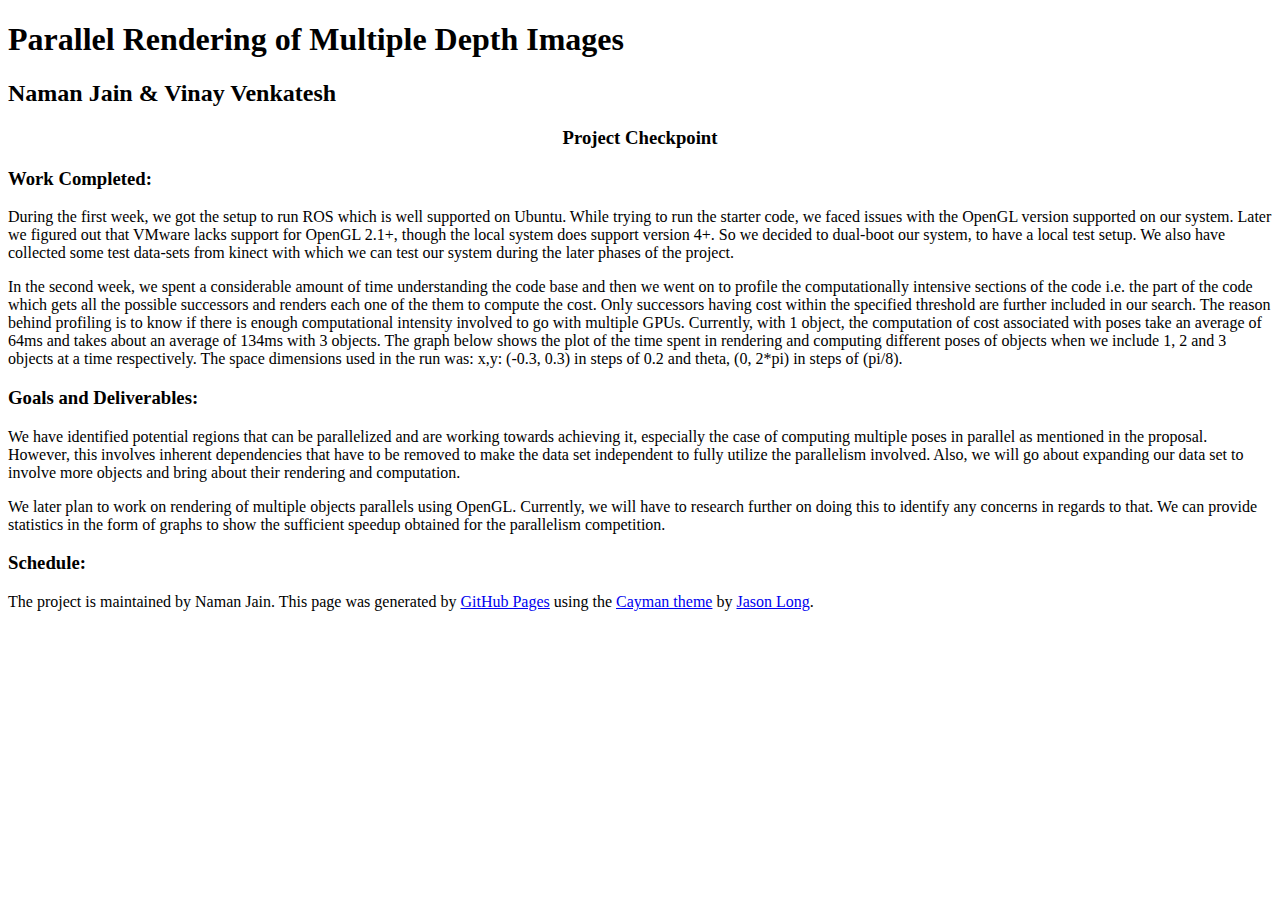
==== index.html @ ed7099d1 "added checkpoint without schedule" ====
<!DOCTYPE html>
<html lang="en-us">
  <head>
    <meta charset="UTF-8">
    <title>15-618 Project</title>
    <meta name="viewport" content="width=device-width, initial-scale=1">
    <link rel="stylesheet" type="text/css" href="stylesheets/normalize.css" media="screen">
    <link href='http://fonts.googleapis.com/css?family=Open+Sans:400,700' rel='stylesheet' type='text/css'>
    <link rel="stylesheet" type="text/css" href="stylesheets/stylesheet.css" media="screen">
    <link rel="stylesheet" type="text/css" href="stylesheets/github-light.css" media="screen">
  </head>
  <body>
    <section class="page-header">
      <h1 class="project-name">Parallel Rendering of Multiple Depth Images</h1>
      <h2 class="project-tagline">Naman Jain & Vinay Venkatesh</h2>
    </section>

    <section class="main-content">

<h3><center><a id="checkpoint" class="anchor" href="#checkpoint" aria-hidden="true"><span class="octicon octicon-link"></span></a>Project Checkpoint</center></h3>

<h3><a id="checkpoint-work" class="anchor" aria-hidden="true"><span class="octicon octicon-link"></span></a>Work Completed:</h3>

<p>During the first week, we got the setup to run ROS which is well supported on Ubuntu. While trying to run the starter code, we faced issues with the OpenGL version supported on our system. Later we figured out that VMware lacks support for OpenGL 2.1+, though the local system does support version 4+. So we decided to dual-boot our system, to have a local test setup. We also have collected some test data-sets from kinect with which we can test our system during the later phases of the project.</p>

<p>In the second week, we spent a considerable amount of time understanding the code base and then we went on to profile the computationally intensive sections of the code i.e. the part of the code which gets all the possible successors and renders each one of the them to compute the cost. Only successors having cost within the specified threshold are further included in our search. The reason behind profiling is to know if there is enough computational intensity involved to go with multiple GPUs. Currently, with 1 object, the computation of cost associated with poses take an average of 64ms and takes about an average of 134ms with 3 objects. The graph below shows the plot of the time spent in rendering and computing different poses of objects when we include 1, 2 and 3 objects at a time respectively.
The space dimensions used in the run was: x,y: (-0.3, 0.3) in steps of 0.2 and theta, (0, 2*pi) in steps of (pi/8).
 </p>

<!-- <pre><code>$ cd your_repo_root/repo_name
$ git fetch origin
$ git checkout gh-pages
</code></pre> -->

<h3><a id="checkpoint-goals" class="anchor" aria-hidden="true"><span class="octicon octicon-link"></span></a>Goals and Deliverables:</h3>

<p>We have identified potential regions that can be parallelized and are working towards achieving it, especially the case of computing multiple poses in parallel as mentioned in the proposal. However, this involves inherent dependencies that have to be removed to make the data set independent to fully utilize the parallelism involved. Also, we will go about expanding our data set to involve more objects and bring about their rendering and computation.</p>
 
<p>We later plan to work on rendering of multiple objects parallels using OpenGL. Currently, we will have to research further on doing this to identify any concerns in regards to that. We can provide statistics in the form of graphs to show the sufficient speedup obtained for the parallelism competition.
 </p>

<h3>

<h3><a id="checkpoint-sched" class="anchor" aria-hidden="true"><span class="octicon octicon-link"></span></a>Schedule:</h3>


      <footer class="site-footer">
        <span class="site-footer-owner">The project is maintained by Naman Jain.</span>

        <span class="site-footer-credits">This page was generated by <a href="https://pages.github.com">GitHub Pages</a> using the <a href="https://github.com/jasonlong/cayman-theme">Cayman theme</a> by <a href="https://twitter.com/jasonlong">Jason Long</a>.</span>
      </footer>

    </section>

  
  </body>
</html>
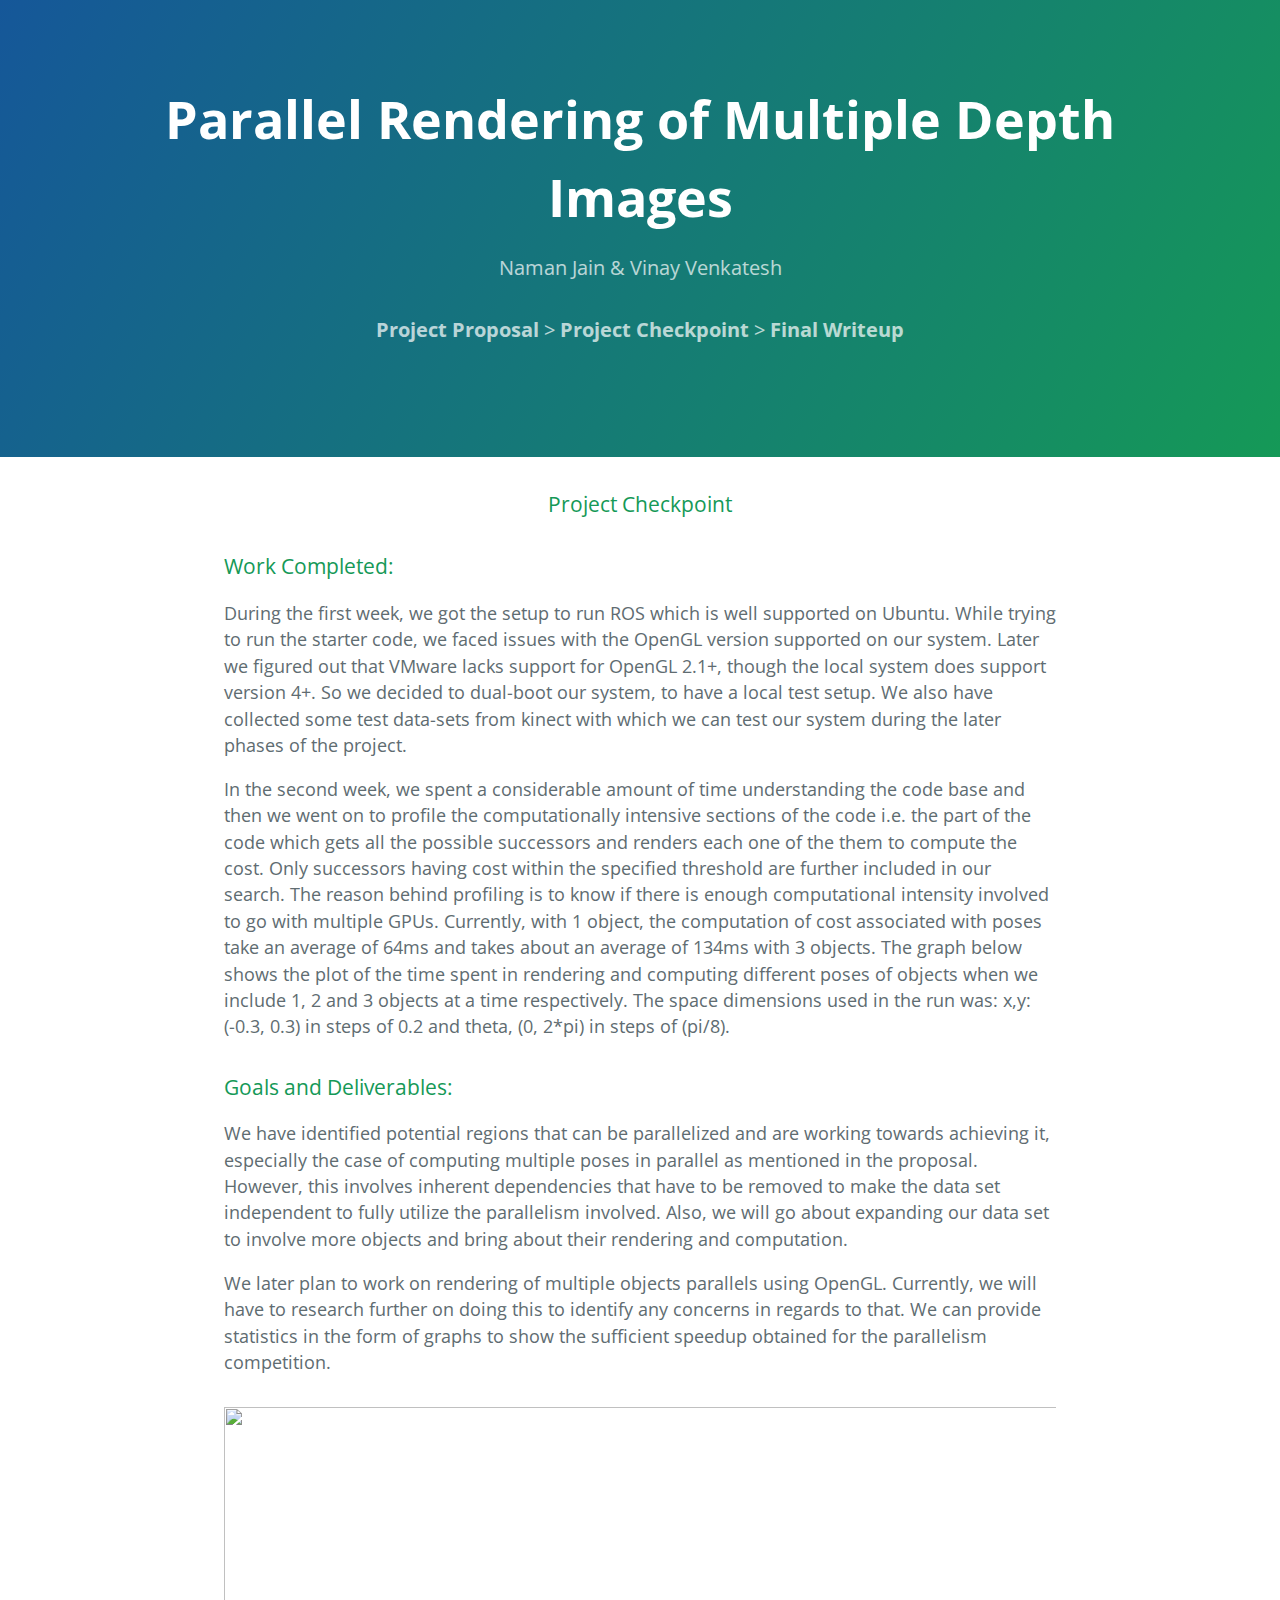
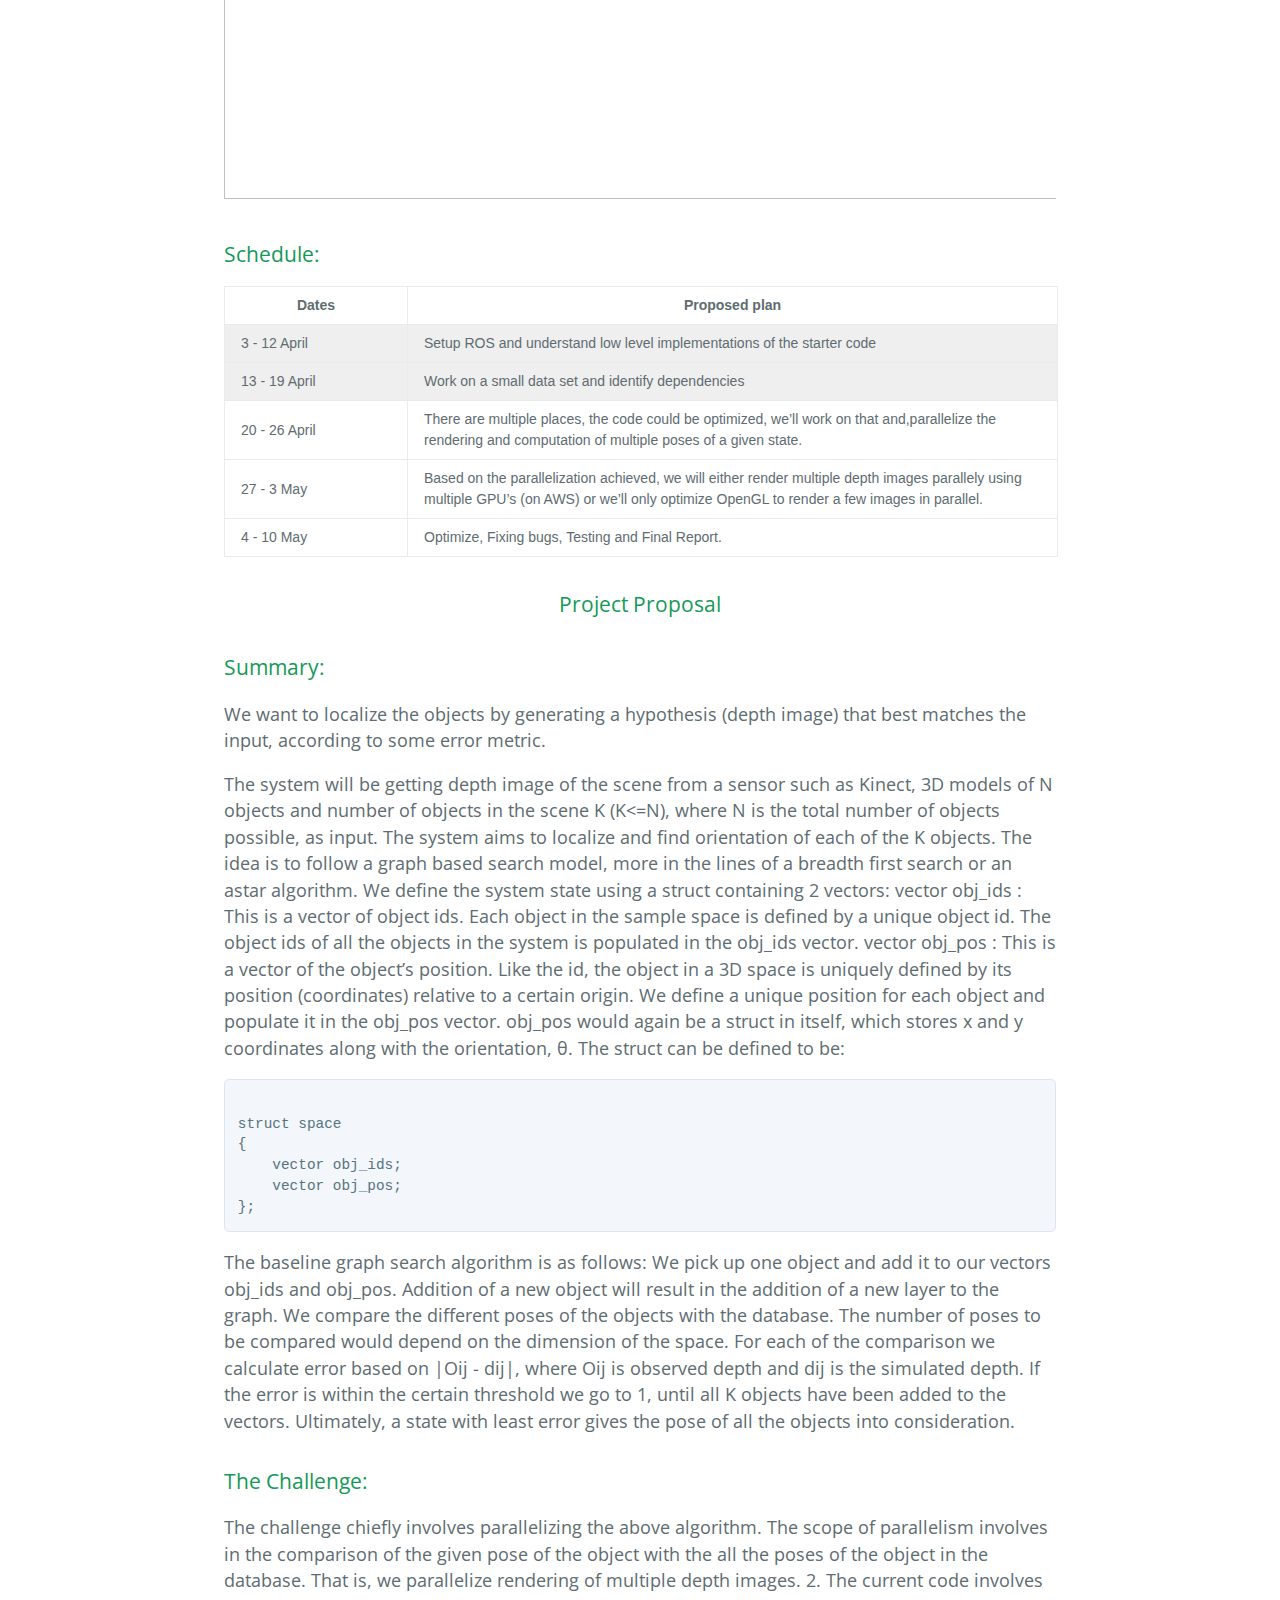
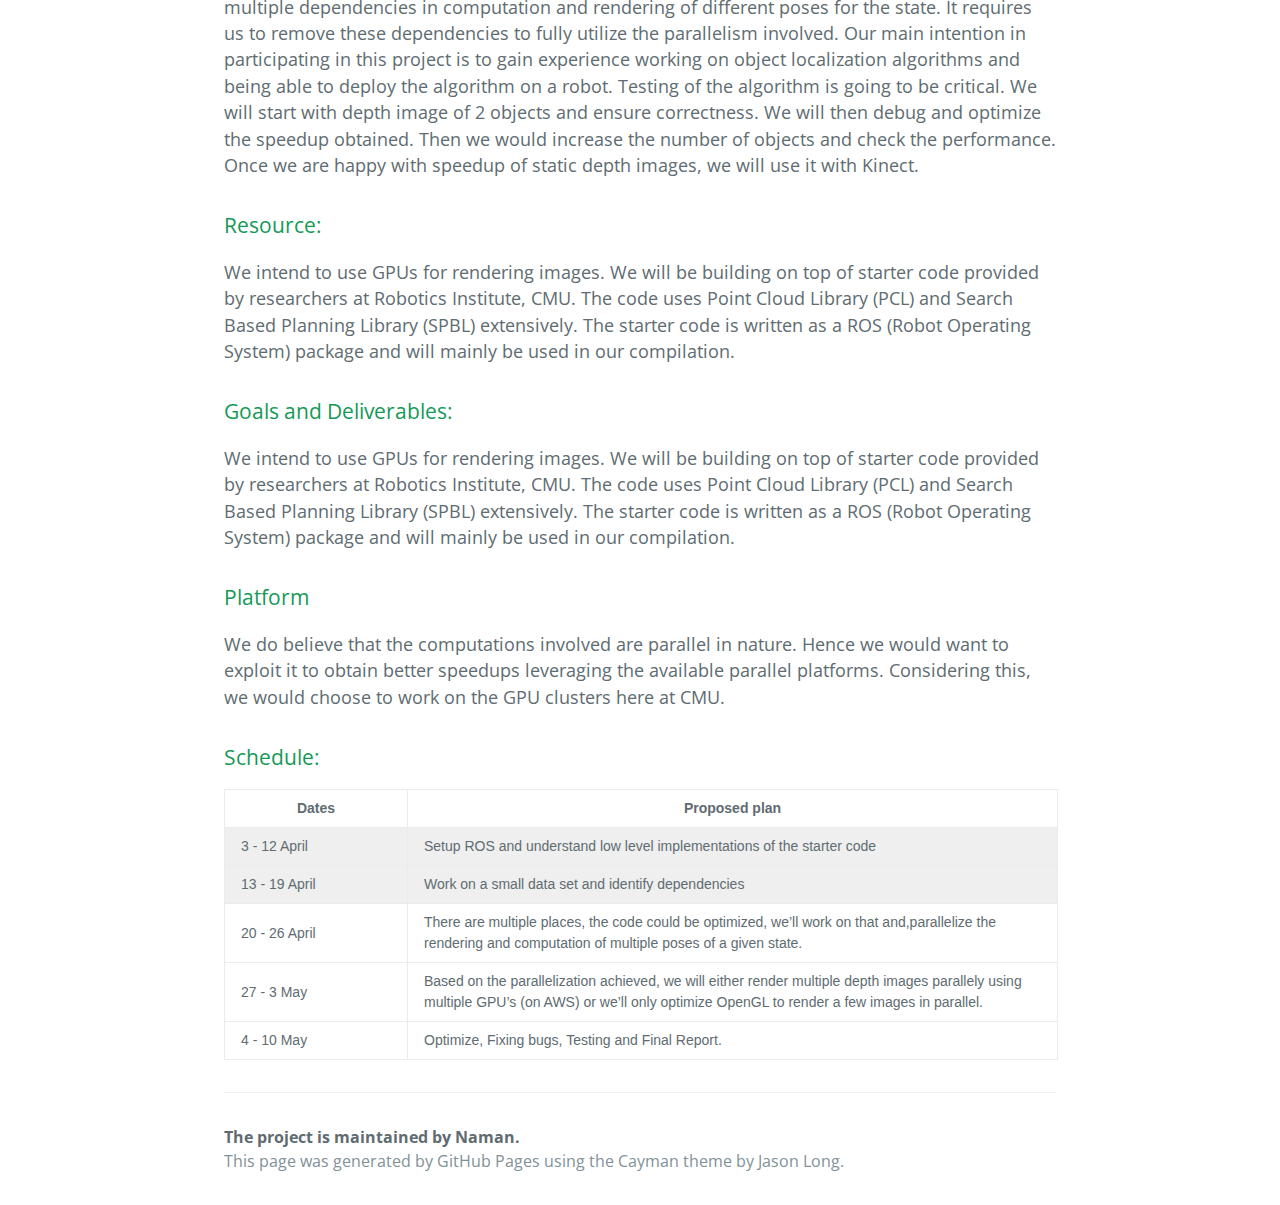
==== commit 3d541e7f: "link fixes" ====
--- a/index.html
+++ b/index.html
@@ -13,6 +13,12 @@
     <section class="page-header">
       <h1 class="project-name">Parallel Rendering of Multiple Depth Images</h1>
       <h2 class="project-tagline">Naman Jain & Vinay Venkatesh</h2>
+      <h2 class="project-tagline">
+        <b><a href="#proposal">Project Proposal</a></b>
+        <span> > </span>
+        <b><a href="#checkpoint">Project Checkpoint</a></b>
+        <span> > </span>
+        <b><a href="#checkpoint">Final Writeup</a></b></h2>
     </section>
 
     <section class="main-content">
@@ -41,13 +47,193 @@
 
 <h3>
 
+<p>
+<img border="0" src="data/checkpoint.png" width="900" height="392">
+</p>
+
 <h3><a id="checkpoint-sched" class="anchor" aria-hidden="true"><span class="octicon octicon-link"></span></a>Schedule:</h3>
 
+<style type="text/css">
+.tg  {border-collapse:collapse;border-spacing:0;}
+.tg td{font-family:Arial, sans-serif;font-size:14px;padding:10px 5px;border-style:solid;border-width:1px;overflow:hidden;word-break:normal;}
+.tg th{font-family:Arial, sans-serif;font-size:14px;font-weight:normal;padding:10px 5px;border-style:solid;border-width:1px;overflow:hidden;word-break:normal;}
+</style>
+
+<style type="text/css">
+.tg  {border-collapse:collapse;border-spacing:0;}
+.tg td{font-family:Arial, sans-serif;font-size:14px;padding:10px 5px;border-style:solid;border-width:1px;overflow:hidden;word-break:normal;}
+.tg th{font-family:Arial, sans-serif;font-size:14px;font-weight:normal;padding:10px 5px;border-style:solid;border-width:1px;overflow:hidden;word-break:normal;}
+</style>
+<style type="text/css">
+.tg  {border-collapse:collapse;border-spacing:0;}
+.tg td{font-family:Arial, sans-serif;font-size:14px;padding:10px 5px;border-style:solid;border-width:1px;overflow:hidden;word-break:normal;}
+.tg th{font-family:Arial, sans-serif;font-size:14px;font-weight:normal;padding:10px 5px;border-style:solid;border-width:1px;overflow:hidden;word-break:normal;}
+.tg .tg-e3zv{font-weight:bold}
+.tg .tg-bsv2{background-color:#efefef}
+</style>
+<style type="text/css">
+.tg  {border-collapse:collapse;border-spacing:0;}
+.tg td{font-family:Arial, sans-serif;font-size:14px;padding:10px 5px;border-style:solid;border-width:1px;overflow:hidden;word-break:normal;}
+.tg th{font-family:Arial, sans-serif;font-size:14px;font-weight:normal;padding:10px 5px;border-style:solid;border-width:1px;overflow:hidden;word-break:normal;}
+.tg .tg-e3zv{font-weight:bold}
+.tg .tg-bsv2{background-color:#efefef}
+</style>
+<table class="tg" style="undefined;table-layout: fixed; width: 1115px">
+<colgroup>
+<col style="width: 183px">
+<col style="width: 650px">
+</colgroup>
+  <tr>
+    <th class="tg-e3zv">Dates</th>
+    <th class="tg-e3zv">Proposed plan</th>
+  </tr>
+  <tr>
+    <td class="tg-bsv2">3 - 12  April</td>
+    <td class="tg-bsv2">Setup ROS and understand low level implementations of the starter code</td>
+  </tr>
+  <tr>
+    <td class="tg-bsv2">13 - 19 April</td>
+    <td class="tg-bsv2">Work on a small data set and identify dependencies</td>
+  </tr>
+  <tr>
+    <td class="tg-031e">20 - 26 April</td>
+    <td class="tg-031e">There are multiple places, the code could be optimized, we’ll work on that and,parallelize the rendering and computation of multiple poses of a given state.</td>
+  </tr>
+  <tr>
+    <td class="tg-031e">27 - 3 May</td>
+    <td class="tg-031e">Based on the parallelization achieved, we will either render multiple depth images parallely using multiple GPU’s (on AWS) or we’ll only optimize OpenGL to render a few images in parallel.</td>
+  </tr>
+  <tr>
+    <td class="tg-031e">4 - 10 May</td>
+    <td class="tg-031e">Optimize, Fixing bugs, Testing and Final Report.</td>
+  </tr>
+</table>
+
+
+<h3><center><a id="proposal" class="anchor" href="#proposal" aria-hidden="true"><span class="octicon octicon-link"></span></a>Project Proposal</center></h3>
+
+<h3><a id="background" class="anchor" aria-hidden="true"><span class="octicon octicon-link"></span></a>Summary:</h3>
+
+<p>We want to localize the objects by generating a hypothesis (depth image) that best matches the input, according to some error metric.</p>
+
+<!-- <h3><a id="summary" class="anchor" aria-hidden="true"><span class="octicon octicon-link"></span></a>Summary:</h3> -->
+
+<p>The system will be getting depth image of the scene from a sensor such as Kinect, 3D models of N objects and number of objects in the scene K (K<=N), where N is the total number of objects possible, as input. The system aims to localize and find orientation of each of the K objects.
+ 
+The idea is to follow a graph based search model, more in the lines of a breadth first search or an astar algorithm. We define the system state using a struct containing 2 vectors:
+ 
+vector obj_ids : This is a vector of object ids. Each object in the sample space is defined by a unique object id. The object ids of all the objects in the system is populated in the obj_ids vector.
+vector obj_pos : This is a vector of the object’s position. Like the id, the object in a 3D space is uniquely defined by its position (coordinates) relative to a certain origin. We define a unique position for each object and populate it in the obj_pos vector.
+obj_pos would again be a struct in itself, which stores x and y coordinates along with the orientation, θ.
+ 
+The struct can be defined to be:</p>
+<pre><code>
+struct space
+{
+    vector<int> obj_ids;
+    vector<pose> obj_pos;
+};
+</code></pre>
+ 
+<p>The baseline graph search algorithm is as follows:
+ 
+We pick up one object and add it to our vectors obj_ids and obj_pos. Addition of a new object will result in the addition of a new layer to the graph.
+We compare the different poses of the objects with the database. The number of poses to be compared would depend on the dimension of the space.
+For each of the comparison we calculate error based on |Oij - dij|, where Oij is observed depth and dij is the simulated depth.
+If the error is within the certain threshold we go to 1, until all K objects have been added to the vectors.
+Ultimately, a state with least error gives the pose of all the objects into consideration.</p>
+
+<!-- <pre><code>$ cd your_repo_root/repo_name
+$ git fetch origin
+$ git checkout gh-pages
+</code></pre> -->
+
+<h3><a id="proposal-goals" class="anchor" aria-hidden="true"><span class="octicon octicon-link"></span></a>The Challenge:</h3>
+
+<p>The challenge chiefly involves parallelizing the above algorithm.
+The scope of parallelism involves in the comparison of the given pose of the object with the all the poses of the object in the database. That is, we parallelize rendering of multiple depth images.
+2.     The current code involves multiple dependencies in computation and rendering of different poses for the state. It requires us to remove these dependencies to fully utilize the parallelism involved.
+ 
+Our main intention in participating in this project is to gain experience working on object localization algorithms and being able to deploy the algorithm on a robot.
+ 
+Testing of the algorithm is going to be critical. We will start with depth image of 2 objects and ensure correctness. We will then debug and optimize the speedup obtained. Then we would increase the number of objects and check the performance. Once we are happy with speedup of static depth images, we will use it with Kinect.
+ </p>
+
+ <h3><a id="proposal-cpu" class="anchor" aria-hidden="true"><span class="octicon octicon-link"></span></a>Resource:</h3>
+<p>We intend to use GPUs for rendering images. We will be building on top of starter code provided by researchers at Robotics Institute, CMU. The code uses Point Cloud Library (PCL) and Search Based Planning Library (SPBL) extensively. The starter code is written as a ROS (Robot Operating System) package and will mainly be used in our compilation.<h3>
+
+<h3><a id="proposal-goals" class="anchor" aria-hidden="true"><span class="octicon octicon-link"></span></a>Goals and Deliverables:</h3>
+<p>We intend to use GPUs for rendering images. We will be building on top of starter code provided by researchers at Robotics Institute, CMU. The code uses Point Cloud Library (PCL) and Search Based Planning Library (SPBL) extensively. The starter code is written as a ROS (Robot Operating System) package and will mainly be used in our compilation.<h3>
+
+<h3><a id="proposal-goals" class="anchor" aria-hidden="true"><span class="octicon octicon-link"></span></a>Platform</h3>
+<p>We do believe that the computations involved are parallel in nature. Hence we would want to exploit it to obtain better speedups leveraging the available parallel platforms. Considering this, we would choose to work on the GPU clusters here at CMU.<h3>
+
+
+<h3><a id="checkpoint-sched" class="anchor" aria-hidden="true"><span class="octicon octicon-link"></span></a>Schedule:</h3>
+
+<style type="text/css">
+.tg  {border-collapse:collapse;border-spacing:0;}
+.tg td{font-family:Arial, sans-serif;font-size:14px;padding:10px 5px;border-style:solid;border-width:1px;overflow:hidden;word-break:normal;}
+.tg th{font-family:Arial, sans-serif;font-size:14px;font-weight:normal;padding:10px 5px;border-style:solid;border-width:1px;overflow:hidden;word-break:normal;}
+</style>
+
+<style type="text/css">
+.tg  {border-collapse:collapse;border-spacing:0;}
+.tg td{font-family:Arial, sans-serif;font-size:14px;padding:10px 5px;border-style:solid;border-width:1px;overflow:hidden;word-break:normal;}
+.tg th{font-family:Arial, sans-serif;font-size:14px;font-weight:normal;padding:10px 5px;border-style:solid;border-width:1px;overflow:hidden;word-break:normal;}
+</style>
+<style type="text/css">
+.tg  {border-collapse:collapse;border-spacing:0;}
+.tg td{font-family:Arial, sans-serif;font-size:14px;padding:10px 5px;border-style:solid;border-width:1px;overflow:hidden;word-break:normal;}
+.tg th{font-family:Arial, sans-serif;font-size:14px;font-weight:normal;padding:10px 5px;border-style:solid;border-width:1px;overflow:hidden;word-break:normal;}
+.tg .tg-e3zv{font-weight:bold}
+.tg .tg-bsv2{background-color:#efefef}
+</style>
+<style type="text/css">
+.tg  {border-collapse:collapse;border-spacing:0;}
+.tg td{font-family:Arial, sans-serif;font-size:14px;padding:10px 5px;border-style:solid;border-width:1px;overflow:hidden;word-break:normal;}
+.tg th{font-family:Arial, sans-serif;font-size:14px;font-weight:normal;padding:10px 5px;border-style:solid;border-width:1px;overflow:hidden;word-break:normal;}
+.tg .tg-e3zv{font-weight:bold}
+.tg .tg-bsv2{background-color:#efefef}
+</style>
+<table class="tg" style="undefined;table-layout: fixed; width: 1115px">
+<colgroup>
+<col style="width: 183px">
+<col style="width: 650px">
+</colgroup>
+  <tr>
+    <th class="tg-e3zv">Dates</th>
+    <th class="tg-e3zv">Proposed plan</th>
+  </tr>
+  <tr>
+    <td class="tg-bsv2">3 - 12  April</td>
+    <td class="tg-bsv2">Setup ROS and understand low level implementations of the starter code</td>
+  </tr>
+  <tr>
+    <td class="tg-bsv2">13 - 19 April</td>
+    <td class="tg-bsv2">Work on a small data set and identify dependencies</td>
+  </tr>
+  <tr>
+    <td class="tg-031e">20 - 26 April</td>
+    <td class="tg-031e">There are multiple places, the code could be optimized, we’ll work on that and,parallelize the rendering and computation of multiple poses of a given state.</td>
+  </tr>
+  <tr>
+    <td class="tg-031e">27 - 3 May</td>
+    <td class="tg-031e">Based on the parallelization achieved, we will either render multiple depth images parallely using multiple GPU’s (on AWS) or we’ll only optimize OpenGL to render a few images in parallel.</td>
+  </tr>
+  <tr>
+    <td class="tg-031e">4 - 10 May</td>
+    <td class="tg-031e">Optimize, Fixing bugs, Testing and Final Report.</td>
+  </tr>
+</table>
+
+
+
 
       <footer class="site-footer">
-        <span class="site-footer-owner">The project is maintained by Naman Jain.</span>
-
-        <span class="site-footer-credits">This page was generated by <a href="https://pages.github.com">GitHub Pages</a> using the <a href="https://github.com/jasonlong/cayman-theme">Cayman theme</a> by <a href="https://twitter.com/jasonlong">Jason Long</a>.</span>
+        <span class="site-footer-owner">The project is maintained by Naman.</span>
+        <span class="site-footer-credits">This page was generated by GitHub Pages using the Cayman theme by Jason Long.
+        </span>
       </footer>
 
     </section>
--- a/stylesheets/stylesheet.css
+++ b/stylesheets/stylesheet.css
@@ -0,0 +1,245 @@
+* {
+  box-sizing: border-box; }
+
+body {
+  padding: 0;
+  margin: 0;
+  font-family: "Open Sans", "Helvetica Neue", Helvetica, Arial, sans-serif;
+  font-size: 16px;
+  line-height: 1.5;
+  color: #606c71; }
+
+a {
+  color: white;
+  text-decoration: none; }
+  a:hover {
+    text-decoration: underline; }
+
+.btn {
+  display: inline-block;
+  margin-bottom: 1rem;
+  color: rgba(255, 255, 255, 0.7);
+  background-color: rgba(255, 255, 255, 0.08);
+  border-color: rgba(255, 255, 255, 0.2);
+  border-style: solid;
+  border-width: 1px;
+  border-radius: 0.3rem;
+  transition: color 0.2s, background-color 0.2s, border-color 0.2s; }
+  .btn + .btn {
+    margin-left: 1rem; }
+
+.btn:hover {
+  color: rgba(255, 255, 255, 0.8);
+  text-decoration: none;
+  background-color: rgba(255, 255, 255, 0.2);
+  border-color: rgba(255, 255, 255, 0.3); }
+
+@media screen and (min-width: 64em) {
+  .btn {
+    padding: 0.75rem 1rem; } }
+
+@media screen and (min-width: 42em) and (max-width: 64em) {
+  .btn {
+    padding: 0.6rem 0.9rem;
+    font-size: 0.9rem; } }
+
+@media screen and (max-width: 42em) {
+  .btn {
+    display: block;
+    width: 100%;
+    padding: 0.75rem;
+    font-size: 0.9rem; }
+    .btn + .btn {
+      margin-top: 1rem;
+      margin-left: 0; } }
+
+.page-header {
+  color: #fff;
+  text-align: center;
+  background-color: #159957;
+  background-image: linear-gradient(120deg, #155799, #159957); }
+
+@media screen and (min-width: 64em) {
+  .page-header {
+    padding: 5rem 6rem; } }
+
+@media screen and (min-width: 42em) and (max-width: 64em) {
+  .page-header {
+    padding: 3rem 4rem; } }
+
+@media screen and (max-width: 42em) {
+  .page-header {
+    padding: 2rem 1rem; } }
+
+.project-name {
+  margin-top: 0;
+  margin-bottom: 0.1rem; }
+
+@media screen and (min-width: 64em) {
+  .project-name {
+    font-size: 3.25rem; } }
+
+@media screen and (min-width: 42em) and (max-width: 64em) {
+  .project-name {
+    font-size: 2.25rem; } }
+
+@media screen and (max-width: 42em) {
+  .project-name {
+    font-size: 1.75rem; } }
+
+.project-tagline {
+  margin-bottom: 2rem;
+  font-weight: normal;
+  opacity: 0.7; }
+
+@media screen and (min-width: 64em) {
+  .project-tagline {
+    font-size: 1.25rem; } }
+
+@media screen and (min-width: 42em) and (max-width: 64em) {
+  .project-tagline {
+    font-size: 1.15rem; } }
+
+@media screen and (max-width: 42em) {
+  .project-tagline {
+    font-size: 1rem; } }
+
+.main-content :first-child {
+  margin-top: 0; }
+.main-content img {
+  max-width: 100%; }
+.main-content h1, .main-content h2, .main-content h3, .main-content h4, .main-content h5, .main-content h6 {
+  margin-top: 2rem;
+  margin-bottom: 1rem;
+  font-weight: normal;
+  color: #159957; }
+.main-content p {
+  margin-bottom: 1em; }
+.main-content code {
+  padding: 2px 4px;
+  font-family: Consolas, "Liberation Mono", Menlo, Courier, monospace;
+  font-size: 0.9rem;
+  color: #383e41;
+  background-color: #f3f6fa;
+  border-radius: 0.3rem; }
+.main-content pre {
+  padding: 0.8rem;
+  margin-top: 0;
+  margin-bottom: 1rem;
+  font: 1rem Consolas, "Liberation Mono", Menlo, Courier, monospace;
+  color: #567482;
+  word-wrap: normal;
+  background-color: #f3f6fa;
+  border: solid 1px #dce6f0;
+  border-radius: 0.3rem; }
+  .main-content pre > code {
+    padding: 0;
+    margin: 0;
+    font-size: 0.9rem;
+    color: #567482;
+    word-break: normal;
+    white-space: pre;
+    background: transparent;
+    border: 0; }
+.main-content .highlight {
+  margin-bottom: 1rem; }
+  .main-content .highlight pre {
+    margin-bottom: 0;
+    word-break: normal; }
+.main-content .highlight pre, .main-content pre {
+  padding: 0.8rem;
+  overflow: auto;
+  font-size: 0.9rem;
+  line-height: 1.45;
+  border-radius: 0.3rem; }
+.main-content pre code, .main-content pre tt {
+  display: inline;
+  max-width: initial;
+  padding: 0;
+  margin: 0;
+  overflow: initial;
+  line-height: inherit;
+  word-wrap: normal;
+  background-color: transparent;
+  border: 0; }
+  .main-content pre code:before, .main-content pre code:after, .main-content pre tt:before, .main-content pre tt:after {
+    content: normal; }
+.main-content ul, .main-content ol {
+  margin-top: 0; }
+.main-content blockquote {
+  padding: 0 1rem;
+  margin-left: 0;
+  color: #819198;
+  border-left: 0.3rem solid #dce6f0; }
+  .main-content blockquote > :first-child {
+    margin-top: 0; }
+  .main-content blockquote > :last-child {
+    margin-bottom: 0; }
+.main-content table {
+  display: block;
+  width: 100%;
+  overflow: auto;
+  word-break: normal;
+  word-break: keep-all; }
+  .main-content table th {
+    font-weight: bold; }
+  .main-content table th, .main-content table td {
+    padding: 0.5rem 1rem;
+    border: 1px solid #e9ebec; }
+.main-content dl {
+  padding: 0; }
+  .main-content dl dt {
+    padding: 0;
+    margin-top: 1rem;
+    font-size: 1rem;
+    font-weight: bold; }
+  .main-content dl dd {
+    padding: 0;
+    margin-bottom: 1rem; }
+.main-content hr {
+  height: 2px;
+  padding: 0;
+  margin: 1rem 0;
+  background-color: #eff0f1;
+  border: 0; }
+
+@media screen and (min-width: 64em) {
+  .main-content {
+    max-width: 64rem;
+    padding: 2rem 6rem;
+    margin: 0 auto;
+    font-size: 1.1rem; } }
+
+@media screen and (min-width: 42em) and (max-width: 64em) {
+  .main-content {
+    padding: 2rem 4rem;
+    font-size: 1.1rem; } }
+
+@media screen and (max-width: 42em) {
+  .main-content {
+    padding: 2rem 1rem;
+    font-size: 1rem; } }
+
+.site-footer {
+  padding-top: 2rem;
+  margin-top: 2rem;
+  border-top: solid 1px #eff0f1; }
+
+.site-footer-owner {
+  display: block;
+  font-weight: bold; }
+
+.site-footer-credits {
+  color: #819198; }
+
+@media screen and (min-width: 64em) {
+  .site-footer {
+    font-size: 1rem; } }
+
+@media screen and (min-width: 42em) and (max-width: 64em) {
+  .site-footer {
+    font-size: 1rem; } }
+
+@media screen and (max-width: 42em) {
+  .site-footer {
+    font-size: 0.9rem; } }
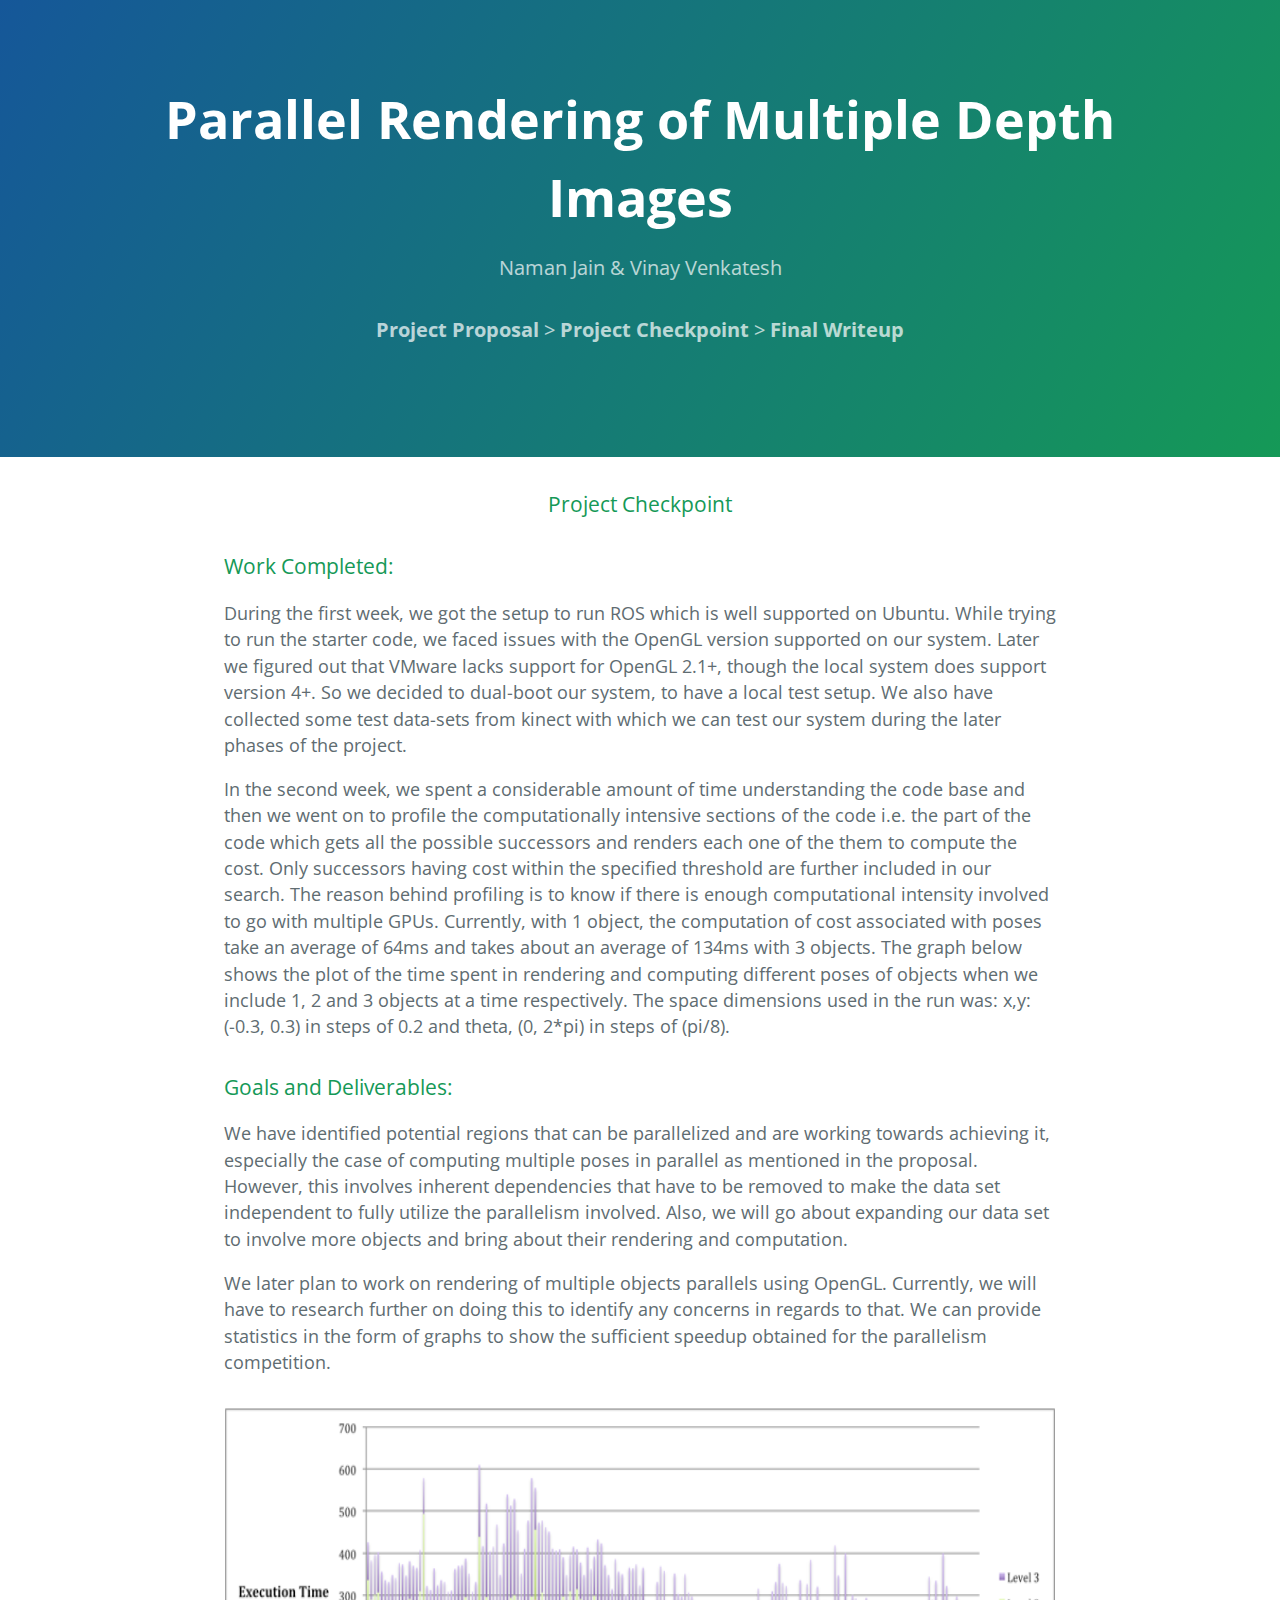
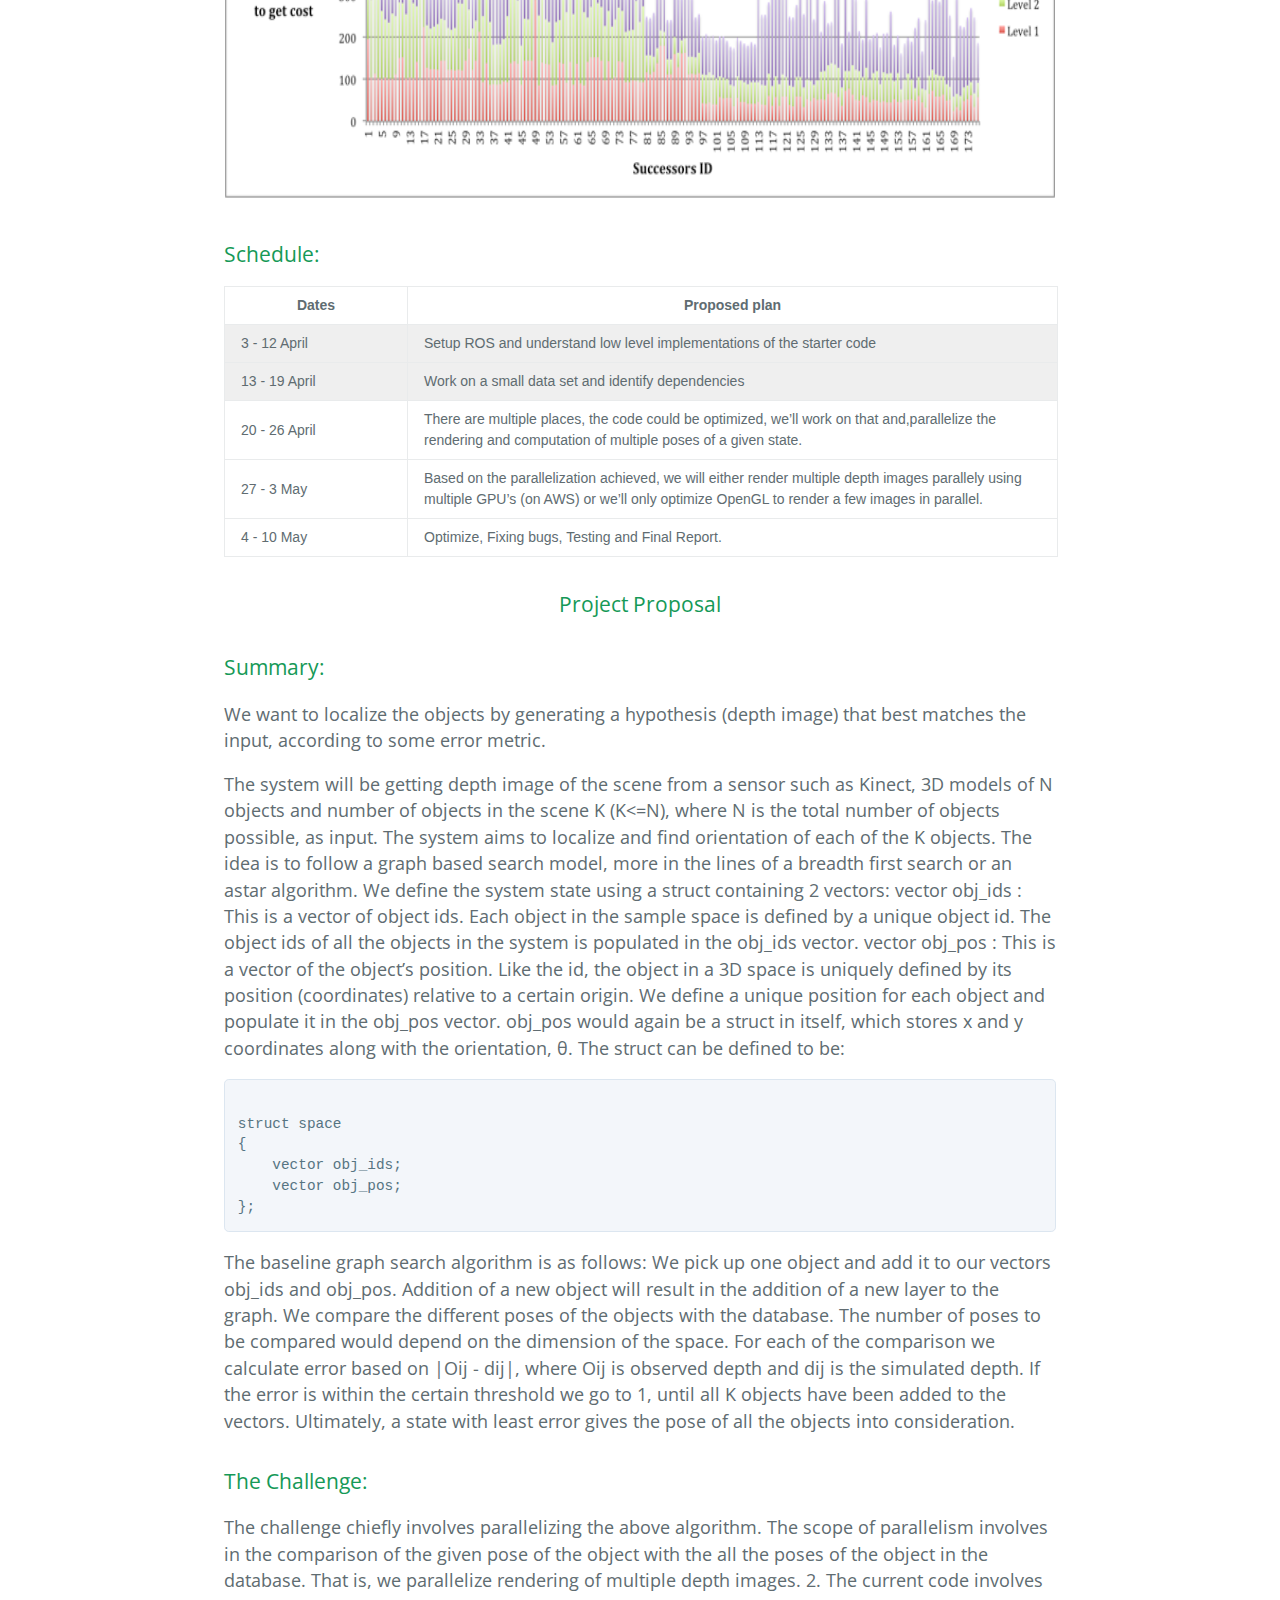
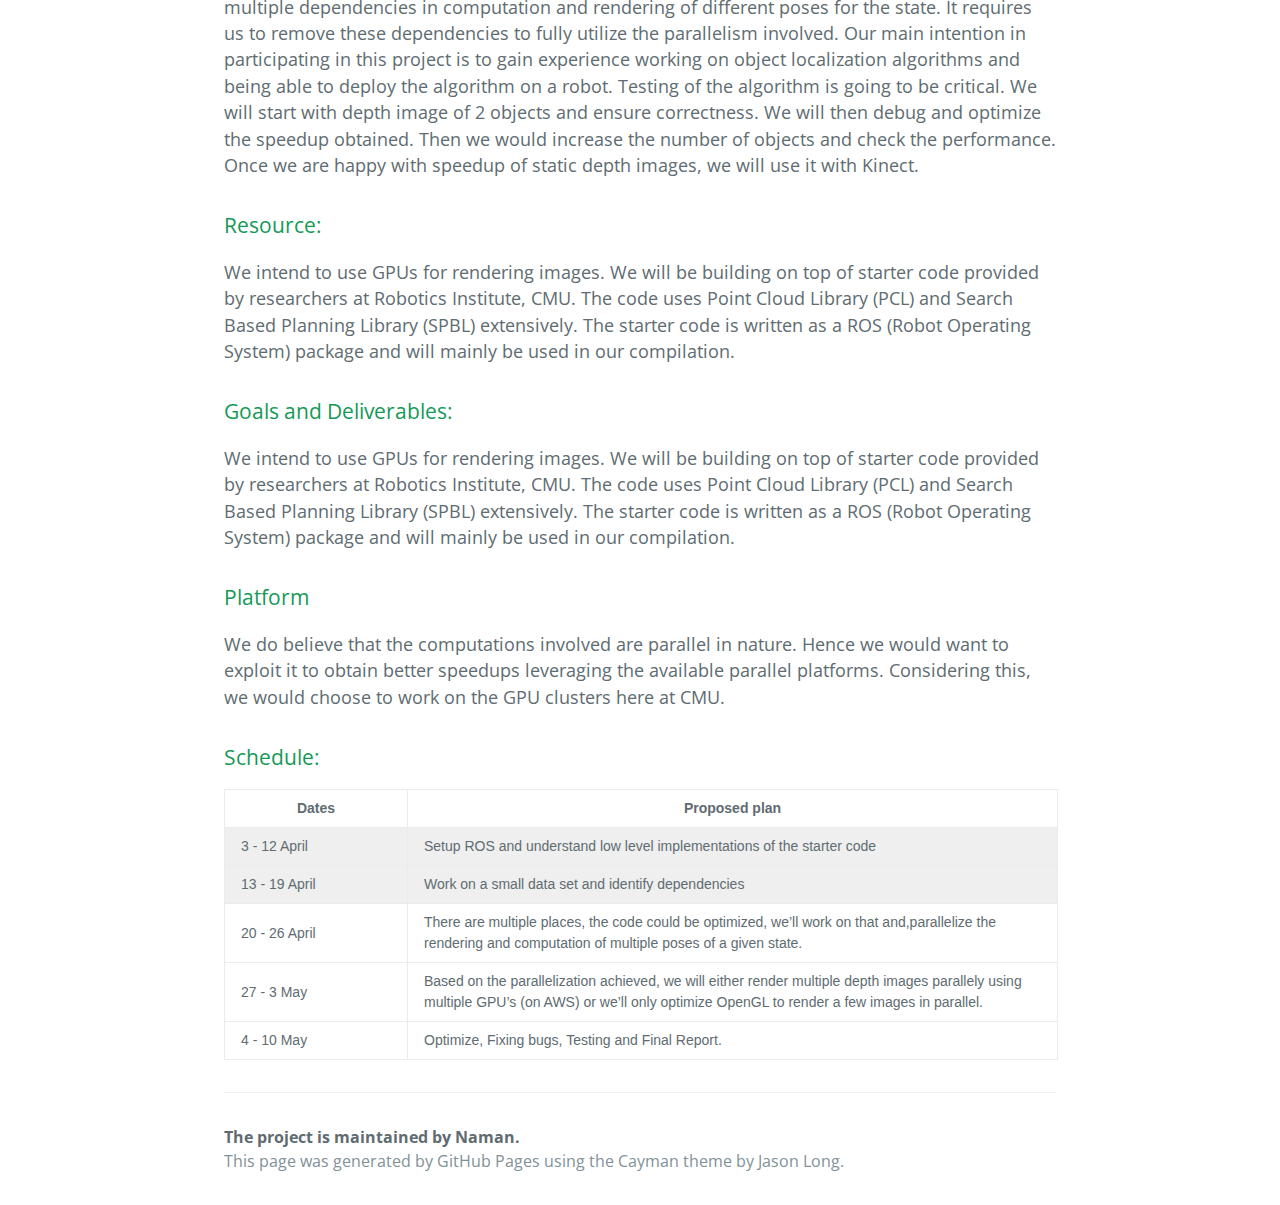
==== commit 0e454494: "Merge branch 'gh-pages' of https://github.com/namanjain236/perception" ====
--- a/index.html
+++ b/index.html
@@ -238,6 +238,17 @@
 
     </section>
 
+<script>
+  (function(i,s,o,g,r,a,m){i['GoogleAnalyticsObject']=r;i[r]=i[r]||function(){
+  (i[r].q=i[r].q||[]).push(arguments)},i[r].l=1*new Date();a=s.createElement(o),
+  m=s.getElementsByTagName(o)[0];a.async=1;a.src=g;m.parentNode.insertBefore(a,m)
+  })(window,document,'script','//www.google-analytics.com/analytics.js','ga');
+
+  ga('create', 'UA-62767934-1', 'auto');
+  ga('send', 'pageview');
+
+</script>
+
   
   </body>
 </html>
--- a/stylesheets/github-light.css
+++ b/stylesheets/github-light.css
@@ -0,0 +1,115 @@
+/*
+   Copyright 2014 GitHub Inc.
+
+   Licensed under the Apache License, Version 2.0 (the "License");
+   you may not use this file except in compliance with the License.
+   You may obtain a copy of the License at
+
+       http://www.apache.org/licenses/LICENSE-2.0
+
+   Unless required by applicable law or agreed to in writing, software
+   distributed under the License is distributed on an "AS IS" BASIS,
+   WITHOUT WARRANTIES OR CONDITIONS OF ANY KIND, either express or implied.
+   See the License for the specific language governing permissions and
+   limitations under the License.
+
+*/
+
+.pl-c /* comment */ {
+  color: #969896;
+}
+
+.pl-c1      /* constant, markup.raw, meta.diff.header, meta.module-reference, meta.property-name, support, support.constant, support.variable, variable.other.constant */,
+.pl-s .pl-v /* string variable */ {
+  color: #0086b3;
+}
+
+.pl-e  /* entity */,
+.pl-en /* entity.name */ {
+  color: #795da3;
+}
+
+.pl-s .pl-s1 /* string source */,
+.pl-smi      /* storage.modifier.import, storage.modifier.package, storage.type.java, variable.other, variable.parameter.function */ {
+  color: #333;
+}
+
+.pl-ent /* entity.name.tag */ {
+  color: #63a35c;
+}
+
+.pl-k /* keyword, storage, storage.type */ {
+  color: #a71d5d;
+}
+
+.pl-pds              /* punctuation.definition.string, string.regexp.character-class */,
+.pl-s                /* string */,
+.pl-s .pl-pse .pl-s1 /* string punctuation.section.embedded source */,
+.pl-sr               /* string.regexp */,
+.pl-sr .pl-cce       /* string.regexp constant.character.escape */,
+.pl-sr .pl-sra       /* string.regexp string.regexp.arbitrary-repitition */,
+.pl-sr .pl-sre       /* string.regexp source.ruby.embedded */ {
+  color: #183691;
+}
+
+.pl-v /* variable */ {
+  color: #ed6a43;
+}
+
+.pl-id /* invalid.deprecated */ {
+  color: #b52a1d;
+}
+
+.pl-ii /* invalid.illegal */ {
+  background-color: #b52a1d;
+  color: #f8f8f8;
+}
+
+.pl-sr .pl-cce /* string.regexp constant.character.escape */ {
+  color: #63a35c;
+  font-weight: bold;
+}
+
+.pl-ml /* markup.list */ {
+  color: #693a17;
+}
+
+.pl-mh        /* markup.heading */,
+.pl-mh .pl-en /* markup.heading entity.name */,
+.pl-ms        /* meta.separator */ {
+  color: #1d3e81;
+  font-weight: bold;
+}
+
+.pl-mq /* markup.quote */ {
+  color: #008080;
+}
+
+.pl-mi /* markup.italic */ {
+  color: #333;
+  font-style: italic;
+}
+
+.pl-mb /* markup.bold */ {
+  color: #333;
+  font-weight: bold;
+}
+
+.pl-md /* markup.deleted, meta.diff.header.from-file */ {
+  background-color: #ffecec;
+  color: #bd2c00;
+}
+
+.pl-mi1 /* markup.inserted, meta.diff.header.to-file */ {
+  background-color: #eaffea;
+  color: #55a532;
+}
+
+.pl-mdr /* meta.diff.range */ {
+  color: #795da3;
+  font-weight: bold;
+}
+
+.pl-mo /* meta.output */ {
+  color: #1d3e81;
+}
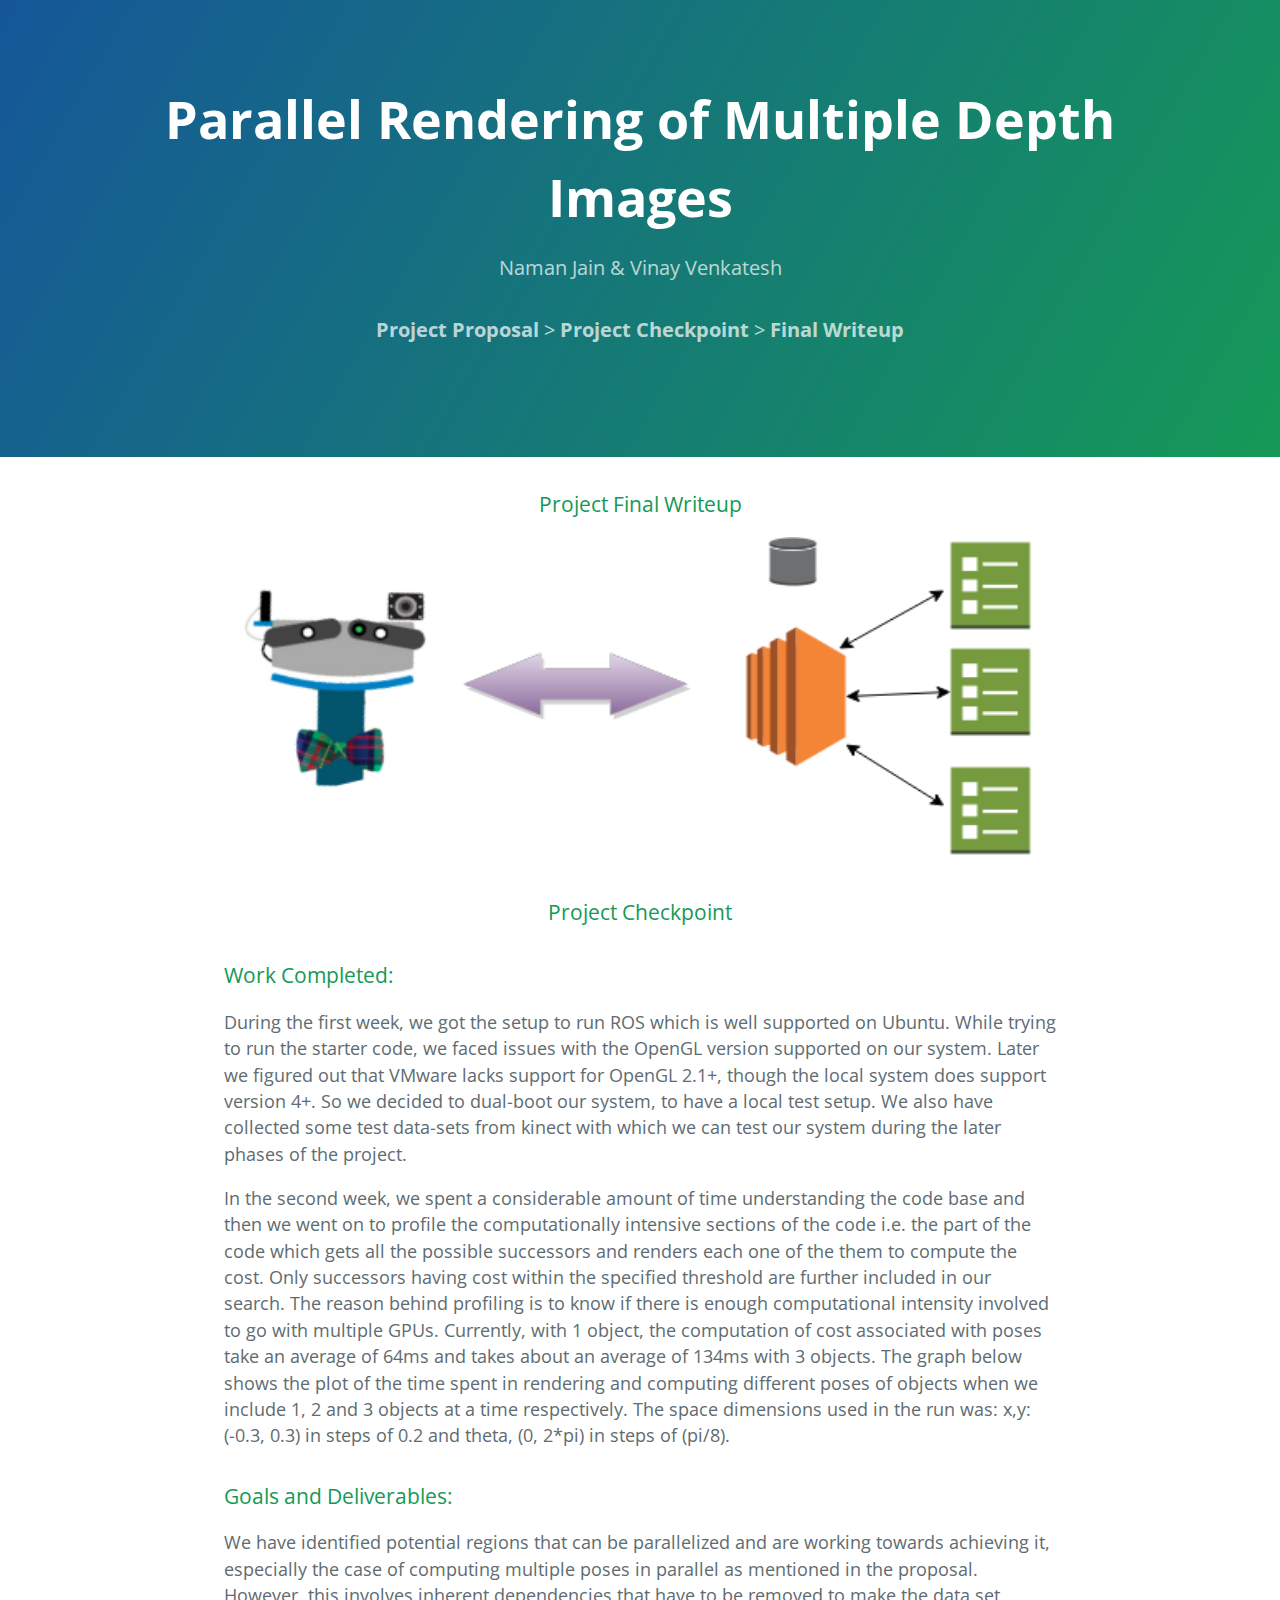
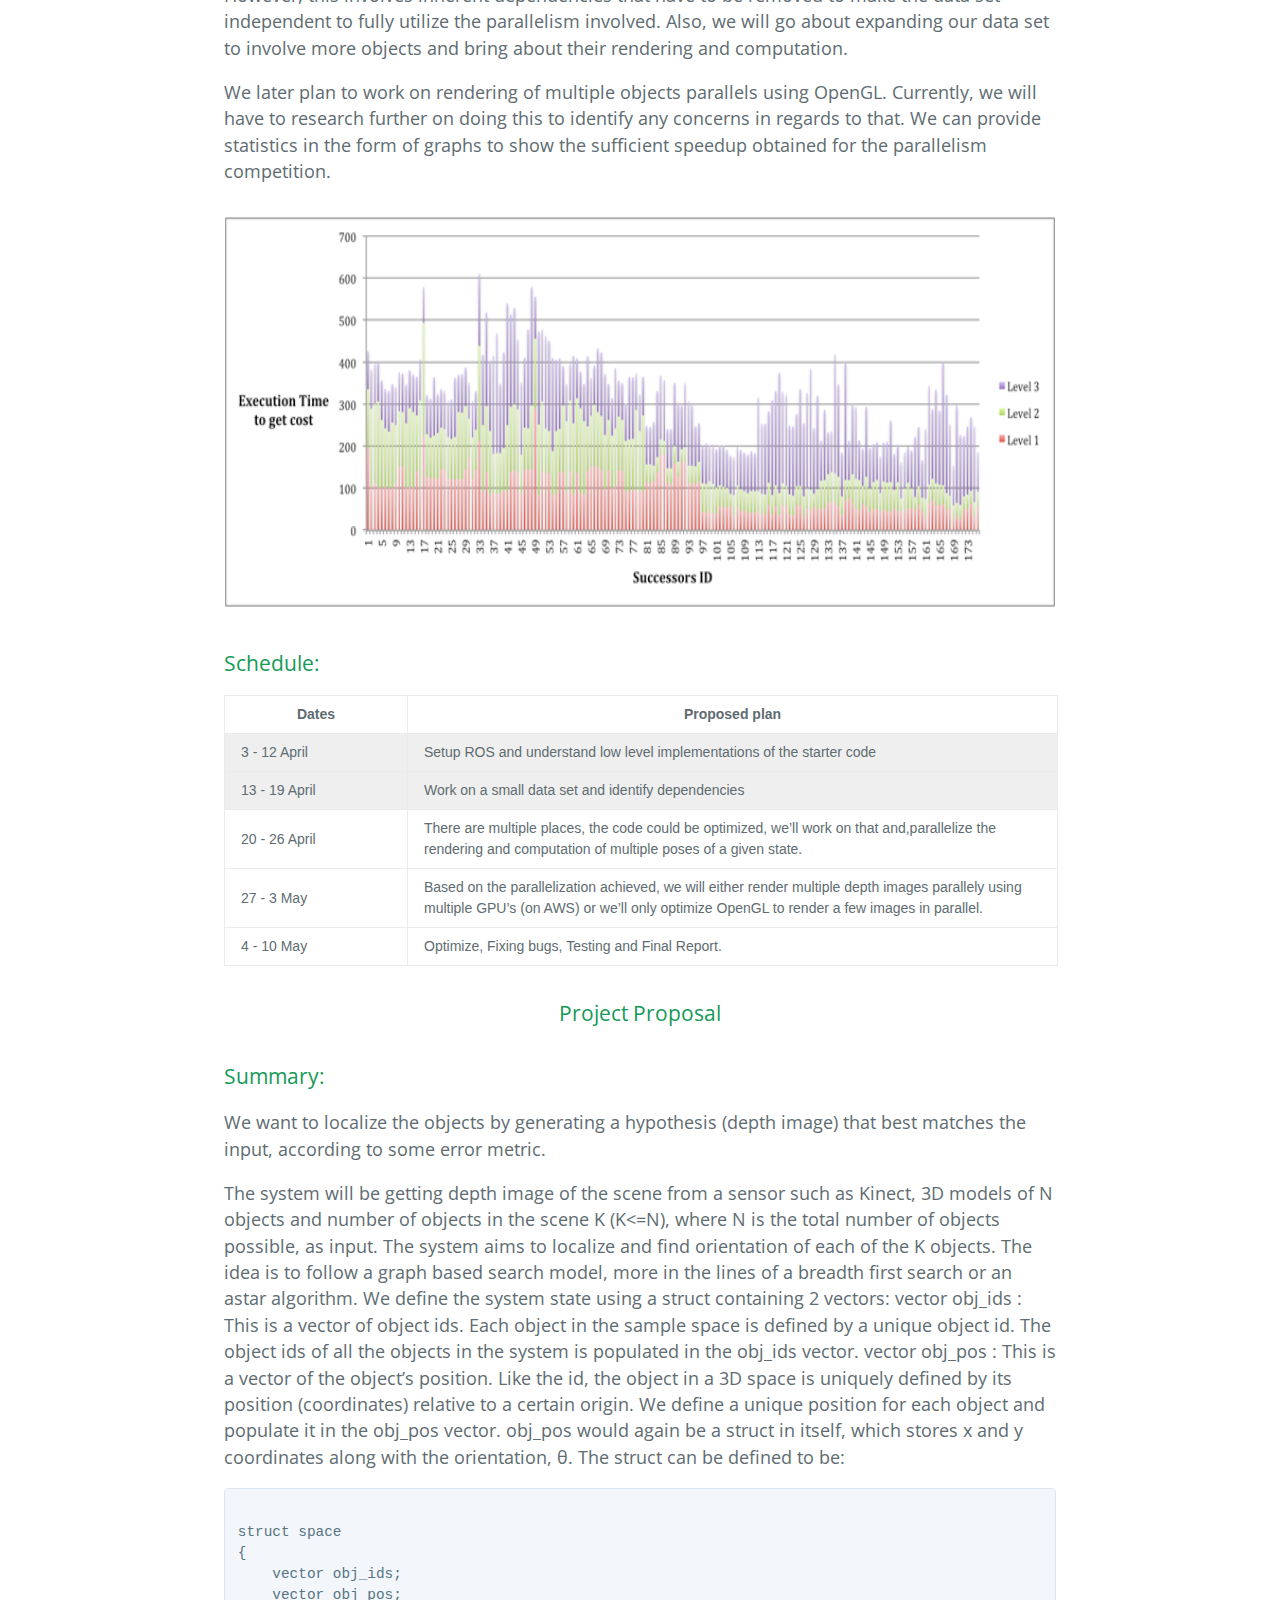
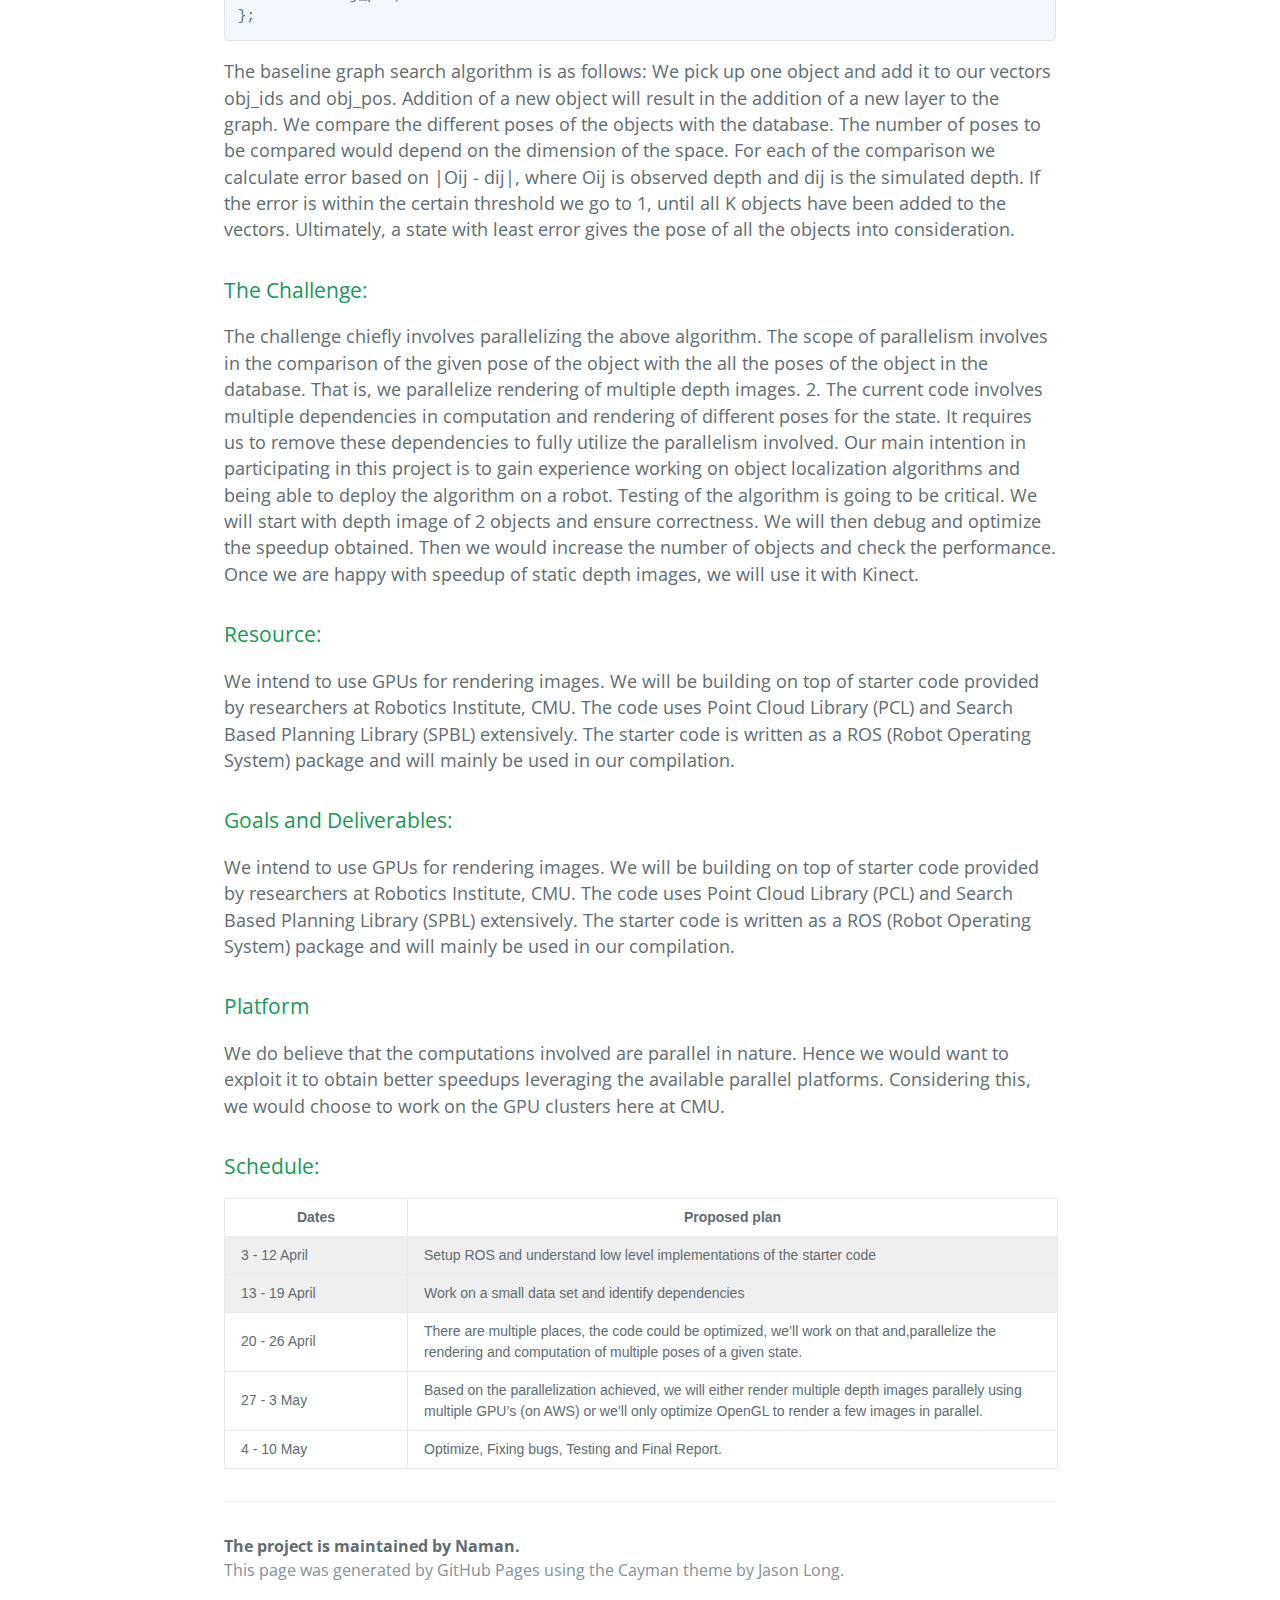
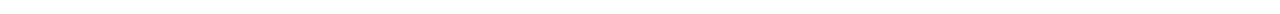
==== commit b8b98691: "basic design image added" ====
--- a/index.html
+++ b/index.html
@@ -18,10 +18,17 @@
         <span> > </span>
         <b><a href="#checkpoint">Project Checkpoint</a></b>
         <span> > </span>
-        <b><a href="#checkpoint">Final Writeup</a></b></h2>
+        <b><a href="#writeup">Final Writeup</a></b></h2>
     </section>
 
     <section class="main-content">
+
+<h3><center><a id="writeup" class="anchor" href="#writeup" aria-hidden="true"><span class="octicon octicon-link"></span></a>Project Final Writeup</center></h3>
+
+<p>
+<img border="0" src="data/block.png" width="810" height="322">
+</p>
+
 
 <h3><center><a id="checkpoint" class="anchor" href="#checkpoint" aria-hidden="true"><span class="octicon octicon-link"></span></a>Project Checkpoint</center></h3>
 
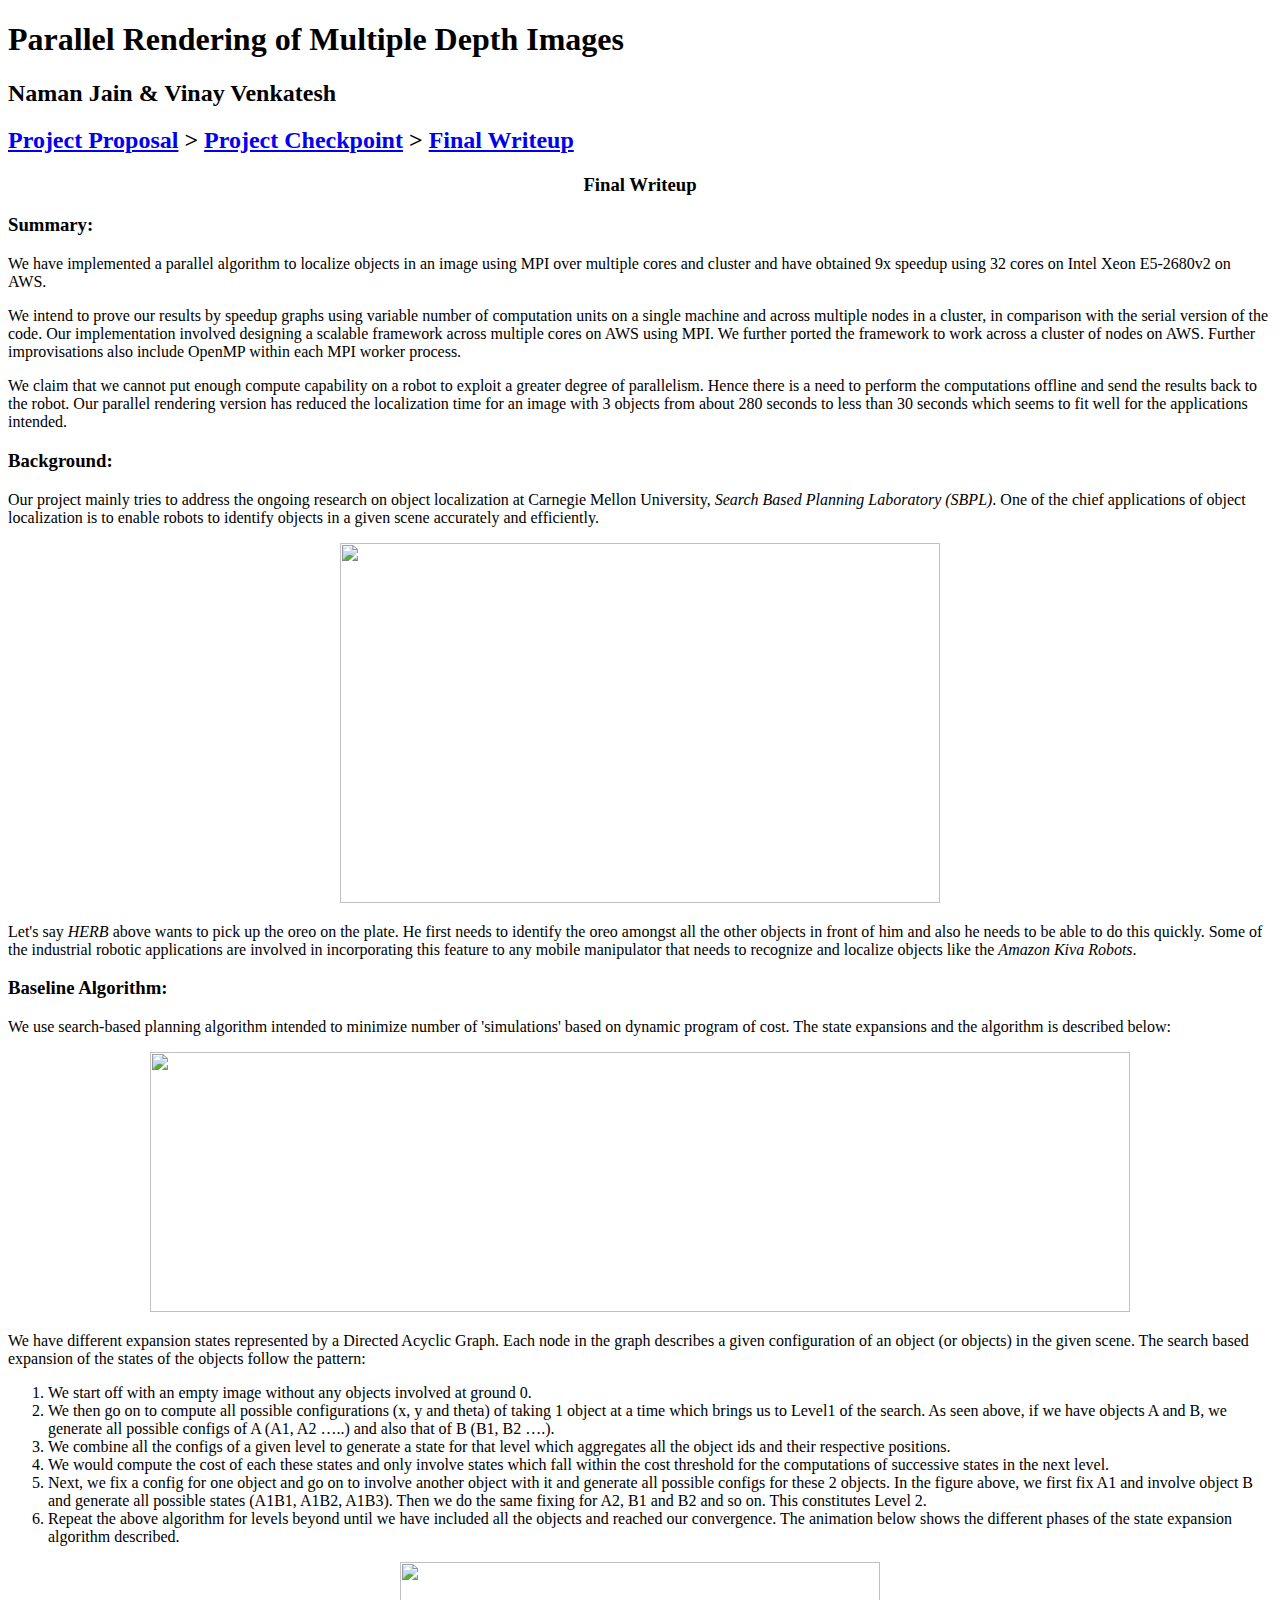
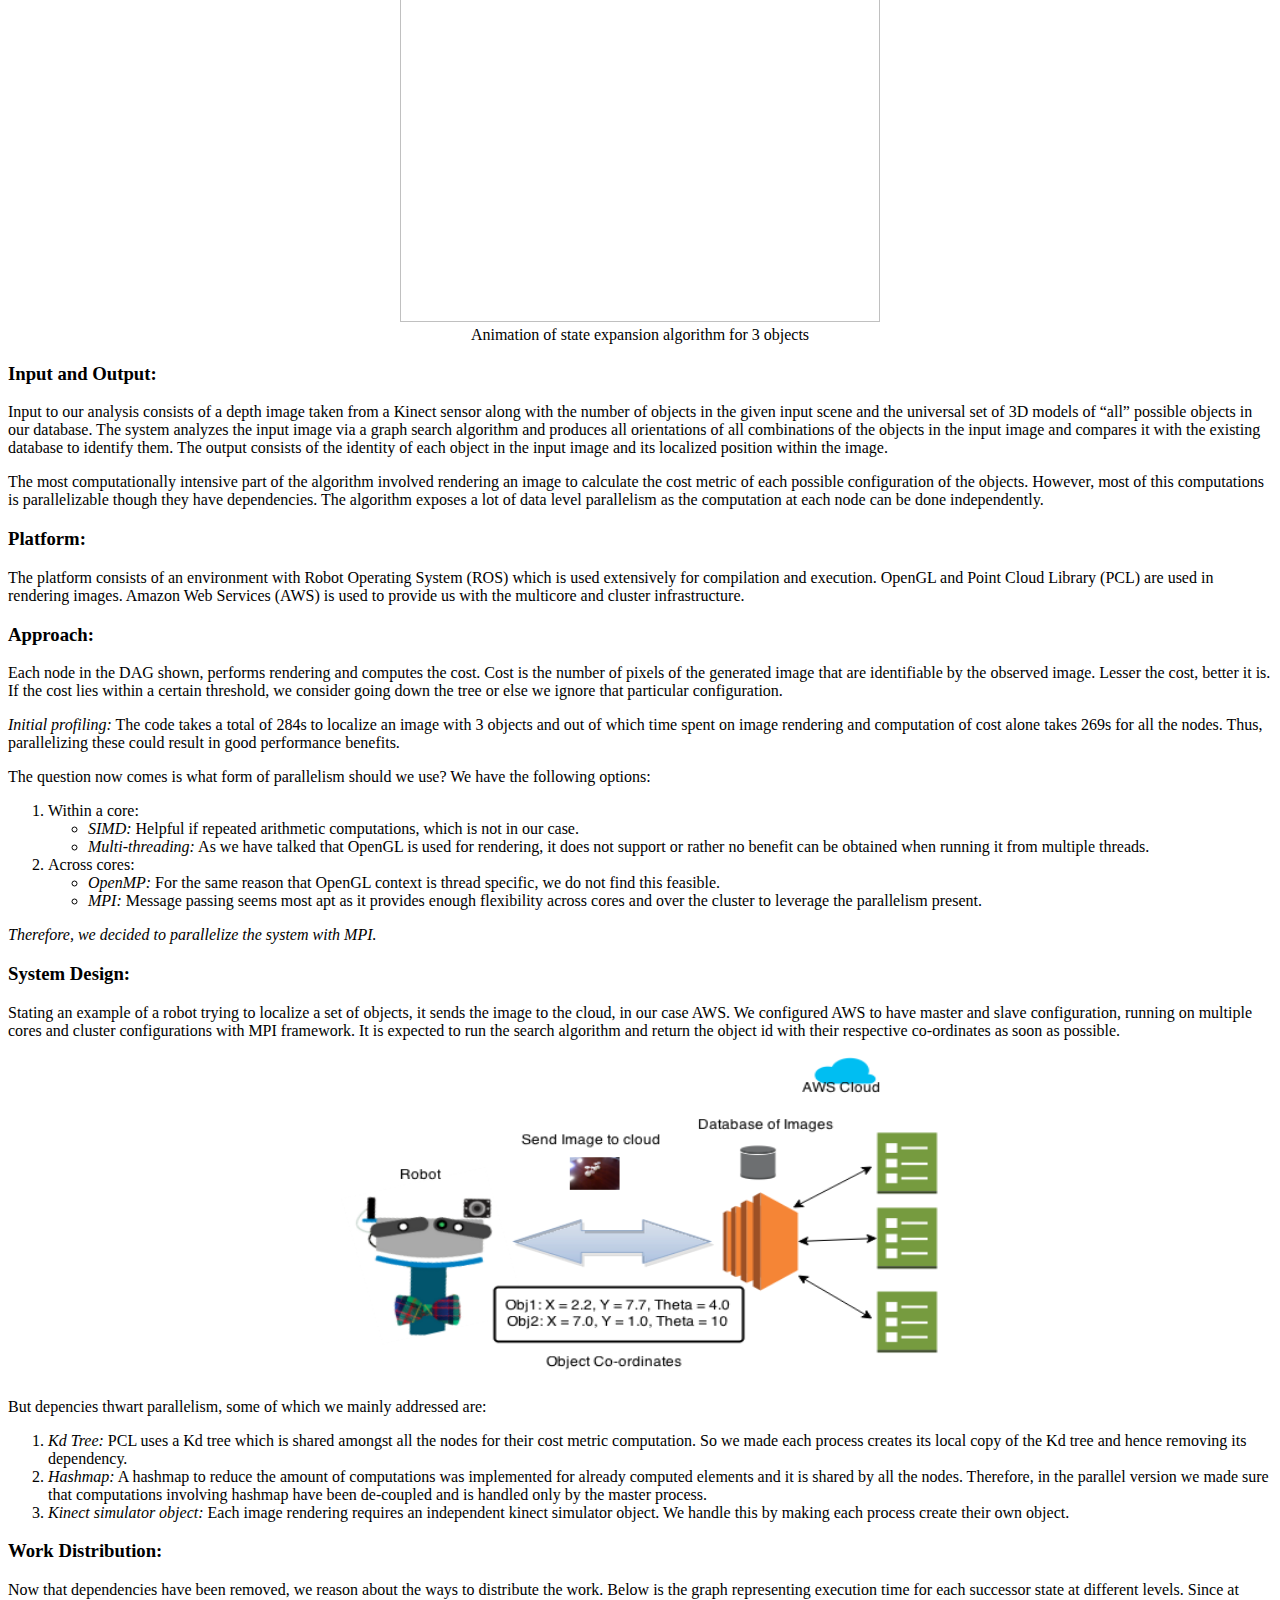
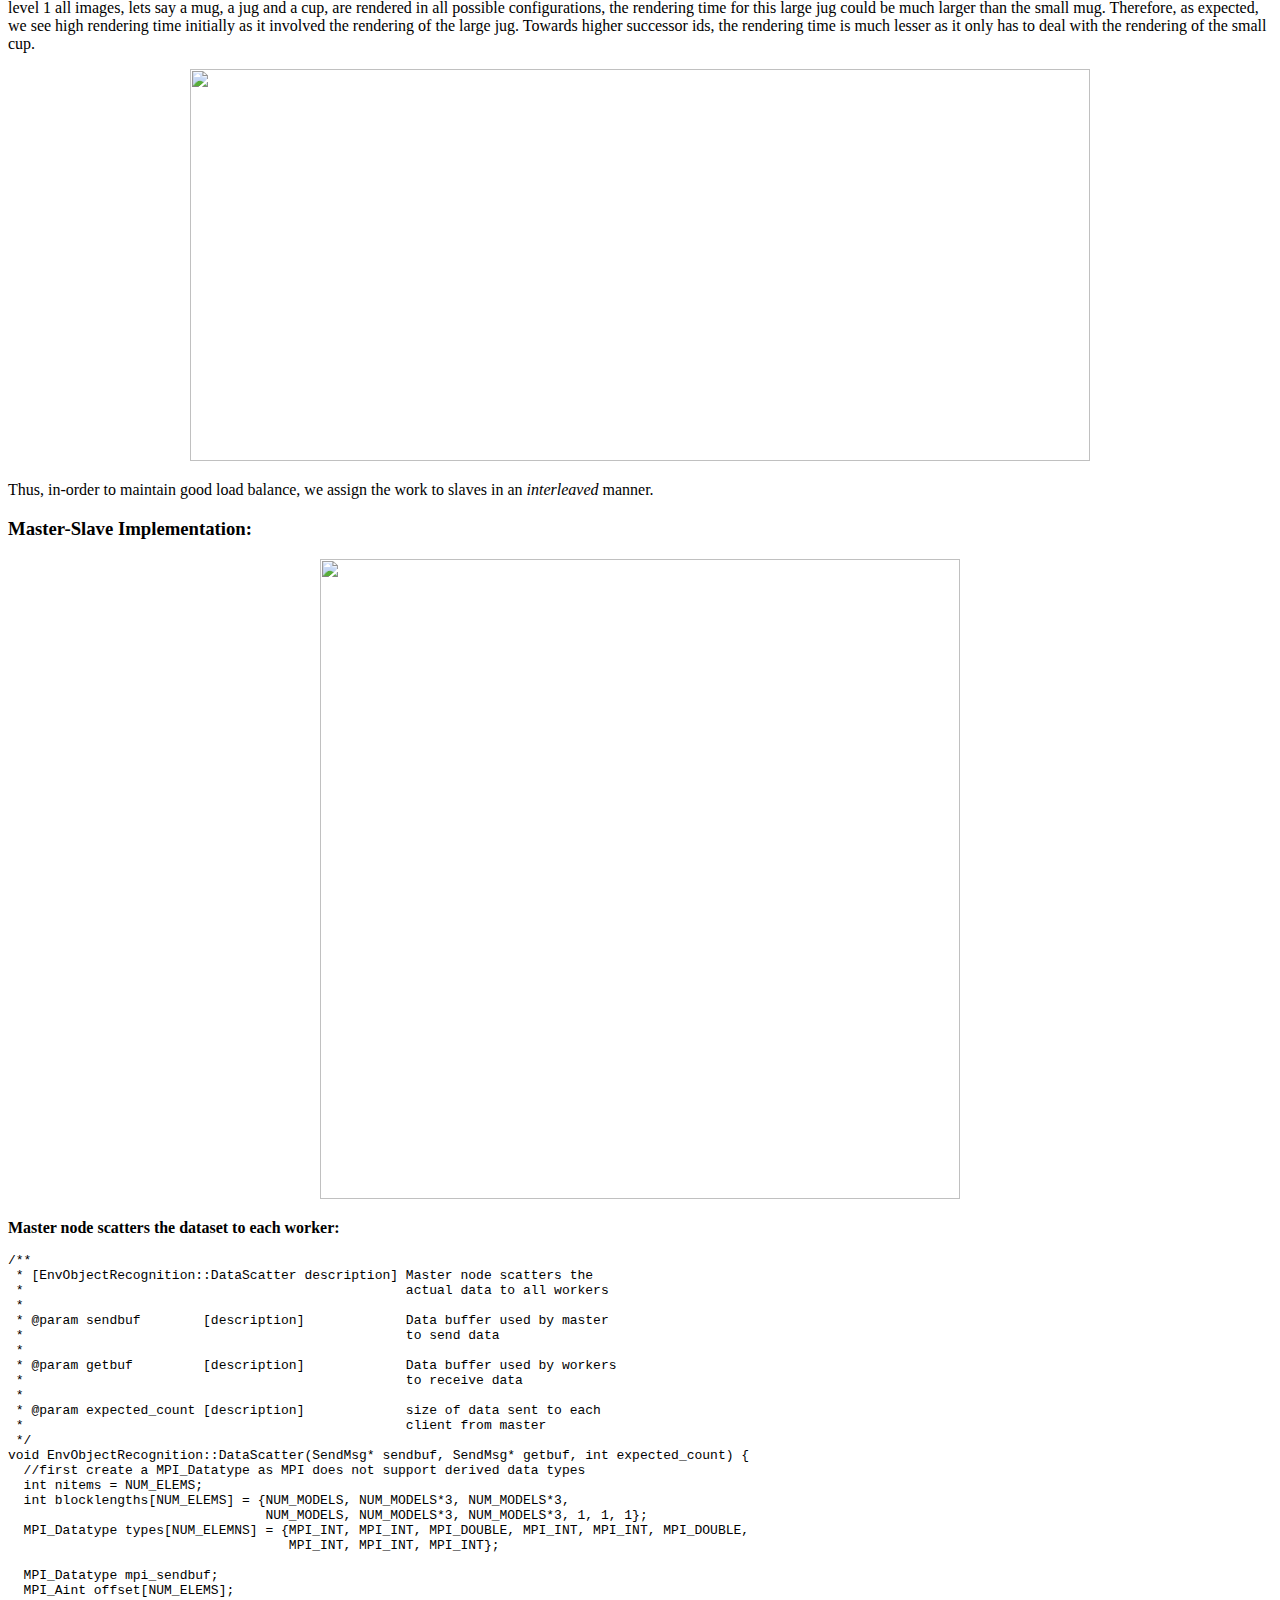
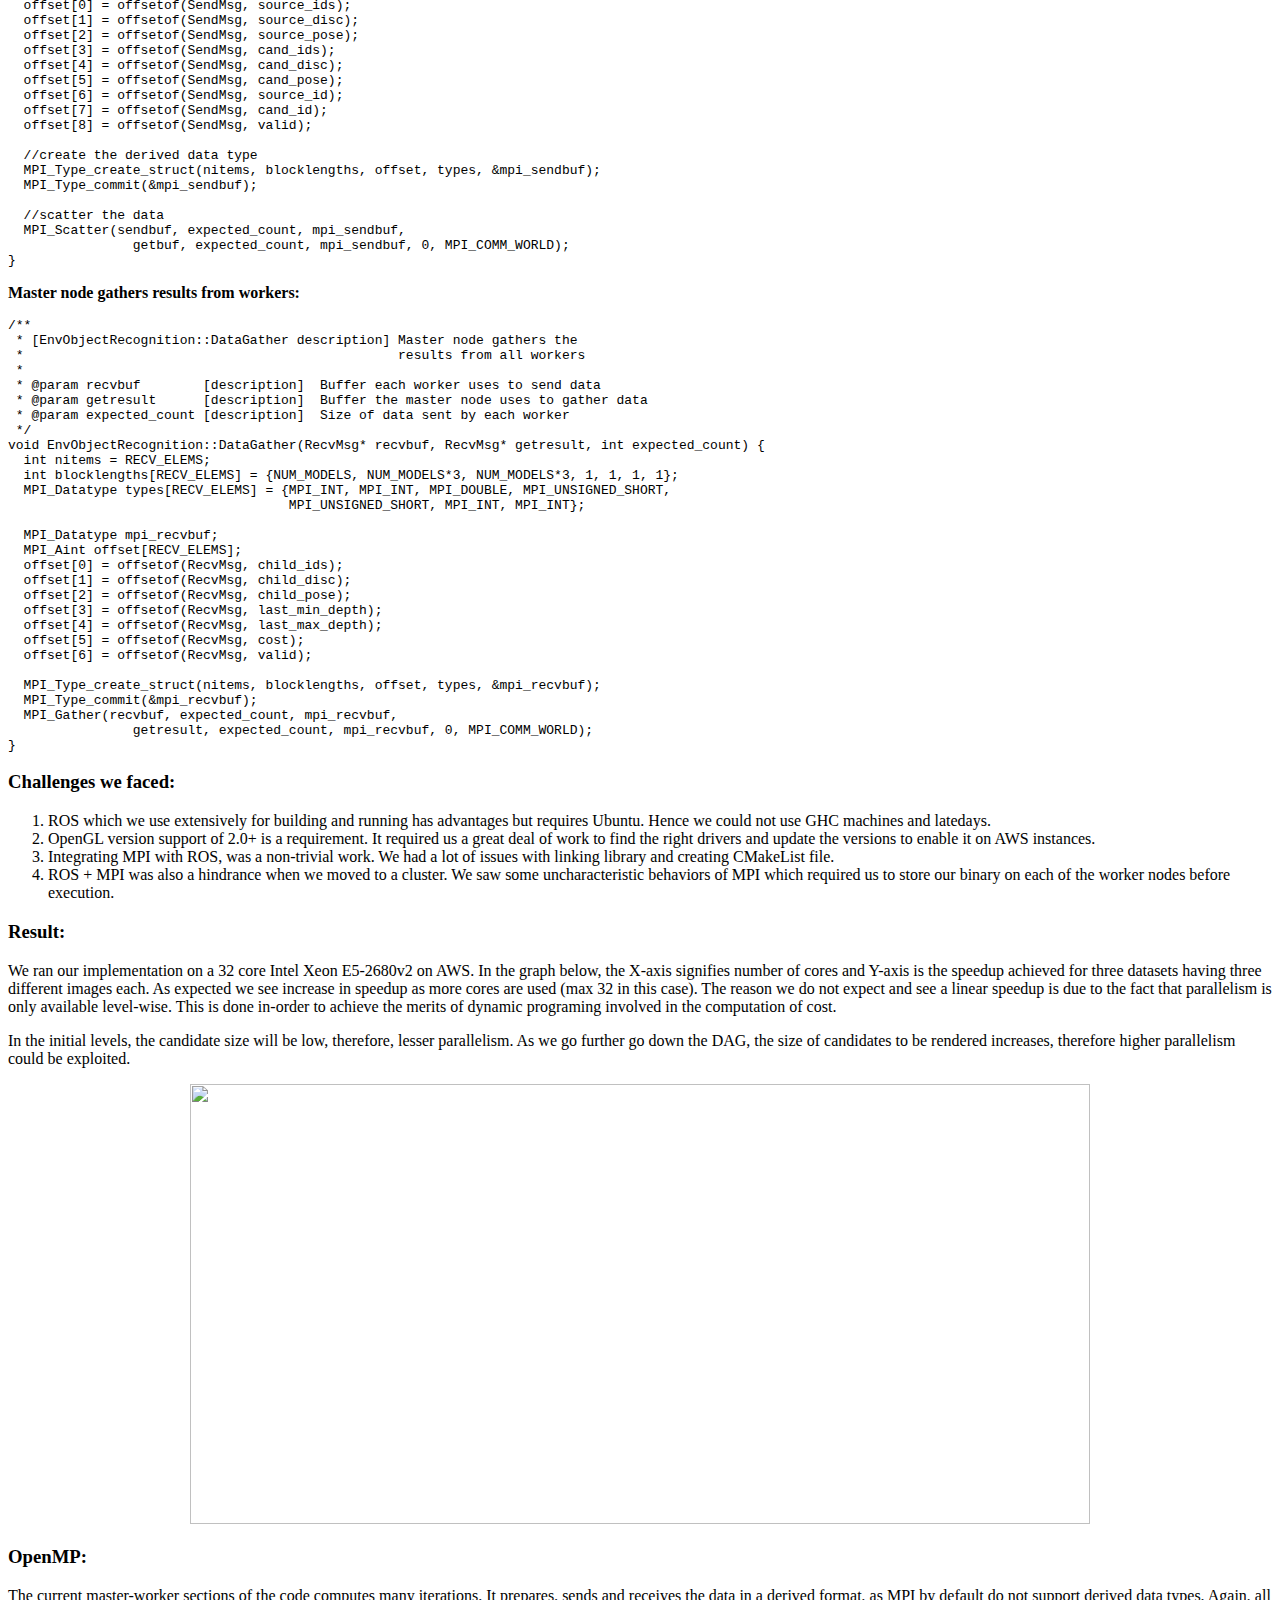
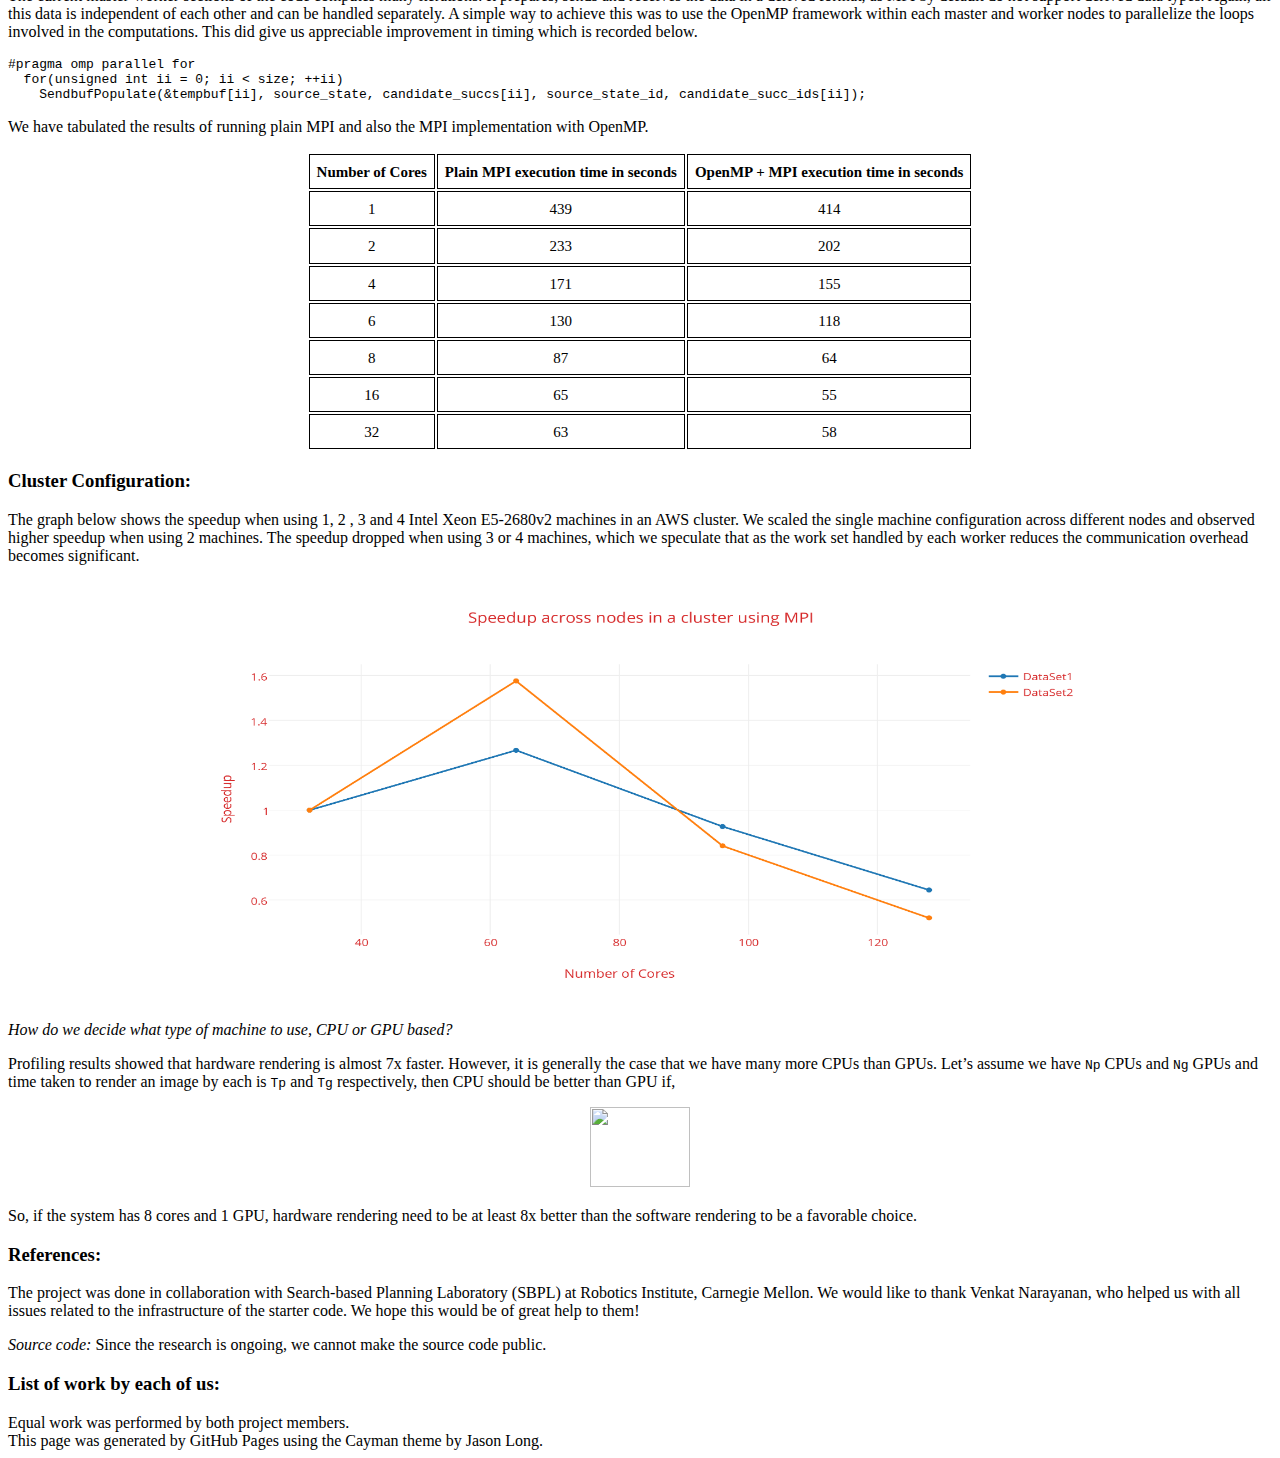
==== commit 61326605: "cluster image dataset add" ====
--- a/index.html
+++ b/index.html
@@ -5,6 +5,7 @@
     <title>15-618 Project</title>
     <meta name="viewport" content="width=device-width, initial-scale=1">
     <link rel="stylesheet" type="text/css" href="stylesheets/normalize.css" media="screen">
+    <script src="https://google-code-prettify.googlecode.com/svn/loader/run_prettify.js"></script>
     <link href='http://fonts.googleapis.com/css?family=Open+Sans:400,700' rel='stylesheet' type='text/css'>
     <link rel="stylesheet" type="text/css" href="stylesheets/stylesheet.css" media="screen">
     <link rel="stylesheet" type="text/css" href="stylesheets/github-light.css" media="screen">
@@ -14,231 +15,341 @@
       <h1 class="project-name">Parallel Rendering of Multiple Depth Images</h1>
       <h2 class="project-tagline">Naman Jain & Vinay Venkatesh</h2>
       <h2 class="project-tagline">
-        <b><a href="#proposal">Project Proposal</a></b>
+        <b><a href="proposal.html">Project Proposal</a></b>
         <span> > </span>
-        <b><a href="#checkpoint">Project Checkpoint</a></b>
+        <b><a href="checkpoint.html">Project Checkpoint</a></b>
         <span> > </span>
         <b><a href="#writeup">Final Writeup</a></b></h2>
     </section>
 
     <section class="main-content">
 
-<h3><center><a id="writeup" class="anchor" href="#writeup" aria-hidden="true"><span class="octicon octicon-link"></span></a>Project Final Writeup</center></h3>
-
-<p>
-<img border="0" src="data/block.png" width="810" height="322">
-</p>
-
-
-<h3><center><a id="checkpoint" class="anchor" href="#checkpoint" aria-hidden="true"><span class="octicon octicon-link"></span></a>Project Checkpoint</center></h3>
-
-<h3><a id="checkpoint-work" class="anchor" aria-hidden="true"><span class="octicon octicon-link"></span></a>Work Completed:</h3>
-
-<p>During the first week, we got the setup to run ROS which is well supported on Ubuntu. While trying to run the starter code, we faced issues with the OpenGL version supported on our system. Later we figured out that VMware lacks support for OpenGL 2.1+, though the local system does support version 4+. So we decided to dual-boot our system, to have a local test setup. We also have collected some test data-sets from kinect with which we can test our system during the later phases of the project.</p>
-
-<p>In the second week, we spent a considerable amount of time understanding the code base and then we went on to profile the computationally intensive sections of the code i.e. the part of the code which gets all the possible successors and renders each one of the them to compute the cost. Only successors having cost within the specified threshold are further included in our search. The reason behind profiling is to know if there is enough computational intensity involved to go with multiple GPUs. Currently, with 1 object, the computation of cost associated with poses take an average of 64ms and takes about an average of 134ms with 3 objects. The graph below shows the plot of the time spent in rendering and computing different poses of objects when we include 1, 2 and 3 objects at a time respectively.
-The space dimensions used in the run was: x,y: (-0.3, 0.3) in steps of 0.2 and theta, (0, 2*pi) in steps of (pi/8).
- </p>
-
-<!-- <pre><code>$ cd your_repo_root/repo_name
-$ git fetch origin
-$ git checkout gh-pages
-</code></pre> -->
-
-<h3><a id="checkpoint-goals" class="anchor" aria-hidden="true"><span class="octicon octicon-link"></span></a>Goals and Deliverables:</h3>
-
-<p>We have identified potential regions that can be parallelized and are working towards achieving it, especially the case of computing multiple poses in parallel as mentioned in the proposal. However, this involves inherent dependencies that have to be removed to make the data set independent to fully utilize the parallelism involved. Also, we will go about expanding our data set to involve more objects and bring about their rendering and computation.</p>
- 
-<p>We later plan to work on rendering of multiple objects parallels using OpenGL. Currently, we will have to research further on doing this to identify any concerns in regards to that. We can provide statistics in the form of graphs to show the sufficient speedup obtained for the parallelism competition.
- </p>
-
-<h3>
-
-<p>
+<h3><center><a id="writeup" class="anchor" href="#writeup" aria-hidden="true"><span class="octicon octicon-link"></span></a><b>Final Writeup</b></center></h3>
+
+<h3><a class="anchor" aria-hidden="true"><span class="octicon octicon-link"></span></a>Summary:</h3>
+<p>
+We have implemented a parallel algorithm to localize objects in an image using MPI over multiple cores and cluster and have obtained 9x speedup using 32 cores on Intel Xeon E5-2680v2 on AWS.</p>
+
+<p>We intend to prove our results by speedup graphs using variable number of computation units on a single machine and across multiple nodes in a cluster, in comparison with the serial version of the code. Our implementation involved designing a scalable framework across multiple cores on AWS using MPI. We further ported the framework to work across a cluster of nodes on AWS. Further improvisations also include OpenMP within each MPI worker process.</p>
+
+<p>We claim that we cannot put enough compute capability on a robot to exploit a greater degree of parallelism. Hence there is a need to perform the computations offline and send the results back to the robot. Our parallel rendering version has reduced the localization time for an image with 3 objects from about 280 seconds to less than 30 seconds which seems to fit well for the applications intended. </p>
+
+<h3><a class="anchor" aria-hidden="true"><span class="octicon octicon-link"></span></a>Background:</h3>
+<p>
+Our project mainly tries to address the ongoing research on object localization at Carnegie Mellon University, <i>Search Based Planning Laboratory (SBPL)</i>. One of the chief applications of object localization is to enable robots to identify objects in a given scene accurately and efficiently.</p>
+
+<p align="middle">
+<img border="0" src="data/herb.jpg" width="600" height="360">
+</p>
+
+<p>Let's say <i>HERB</i> above wants to pick up the oreo on the plate. He first needs to identify the oreo amongst all the other objects in front of him and also he needs to be able to do this quickly.
+Some of the industrial robotic applications are involved in incorporating this feature to any mobile manipulator that needs to recognize and localize objects like the <!-- <a href="http://amazonpickingchallenge.org/details.shtml"> --><i>Amazon Kiva Robots</i><!-- </a> -->.
+</p>
+
+<h3><a class="anchor" aria-hidden="true"><span class="octicon octicon-link"></span></a>Baseline Algorithm:</h3>
+<p>
+We use search-based planning algorithm intended to minimize number of 'simulations' based on dynamic program of cost. The state expansions and the algorithm is described below:
+</p>
+<p align="middle">
+<img border="0" src="data/dag.png" width="980" height="260">
+</p>
+<p>
+We have different expansion states represented by a Directed Acyclic Graph. Each node in the graph describes a given configuration of an object (or objects) in the given scene. The search based expansion of the states of the objects follow the pattern:</p>
+
+<ol>
+<li>We start off with an empty image without any objects involved at ground 0.</li>
+<li>We then go on to compute all possible configurations (x, y and theta) of taking 1 object at a time which brings us to Level1 of the search. As seen above, if we have objects A and B, we generate all possible configs of A (A1, A2 …..) and also that of B (B1, B2 ….).</li>
+<li>We combine all the configs of a given level to generate a state for that level which aggregates all the object ids and their respective positions.</li>
+<li>We would compute the cost of each these states and only involve states which fall within the cost threshold for the computations of successive states in the next level.</li>
+<li>Next, we fix a config for one object and go on to involve another object with it and generate all possible configs for these 2 objects. In the figure above, we first fix A1 and involve object B and generate all possible states (A1B1, A1B2, A1B3). Then we do the same fixing for A2, B1 and B2 and so on. This constitutes Level 2.</li>
+<li>Repeat the above algorithm for levels beyond until we have included all the objects and reached our convergence. The animation below shows the different phases of the state expansion algorithm described.</li>
+</ol>
+</p>
+
+<figure align="middle">
+  <img border="0" src="data/sbpl.gif" width="480" height="360">
+  <figcaption>Animation of state expansion algorithm for 3 objects</figcaption>
+</figure>
+
+<h3><a class="anchor" aria-hidden="true"><span class="octicon octicon-link"></span></a>Input and Output:</h3>
+<p>
+Input to our analysis consists of a depth image taken from a Kinect sensor along with the number of objects in the given input scene and the universal set of 3D models of “all” possible objects in our database. The system analyzes the input image via a graph search algorithm and produces all  orientations of all combinations of the objects in the input image and compares it with the existing database to identify them. The output consists of the identity of each object in the input image and its localized position within the image.</p>
+
+<p>The most computationally intensive part of the algorithm involved rendering an image to calculate the cost metric of each possible configuration of the objects. However, most of this computations is parallelizable though they have dependencies. The algorithm exposes a lot of data level parallelism as the computation at each node can be done independently.
+</p>
+
+<h3><a class="anchor" aria-hidden="true"><span class="octicon octicon-link"></span></a>Platform:</h3>
+<p>
+The platform consists of an environment with Robot Operating System (ROS) which is used extensively for compilation and execution. OpenGL and Point Cloud Library (PCL) are used in rendering images. Amazon Web Services (AWS) is used to provide us with the multicore and cluster infrastructure. 
+</p>
+
+<h3><a class="anchor" aria-hidden="true"><span class="octicon octicon-link"></span></a>Approach:</h3>
+<p>
+Each node in the DAG shown, performs rendering and computes the cost. Cost is the number of pixels of the generated image that are identifiable by the observed image. Lesser the cost, better it is. If the cost lies within a certain threshold, we consider going down the tree or else we ignore that particular configuration.</p>
+
+<p><i>Initial profiling:</i> The code takes a total of 284s to localize an image with 3 objects and out of which time spent on image rendering and computation of cost alone takes 269s for all the nodes. Thus, parallelizing these could result in good performance benefits.</p>
+
+<p>The question now comes is what form of parallelism should we use? We have the following options:</p>
+
+<p>
+<ol>
+<li>
+Within a core:
+<ul>
+<li><i>SIMD:</i> Helpful if repeated arithmetic computations, which is not in our case.</li>
+<li><i>Multi-threading:</i> As we have talked that OpenGL is used for rendering, it does not support or rather no benefit can be obtained when running it from multiple threads.</li>
+</ul>
+</li>
+
+<li>Across cores:
+<ul>
+<li><i>OpenMP:</i> For the same reason that OpenGL context is thread specific, we do not find this feasible.</li>
+<li><i>MPI:</i> Message passing seems most apt as it provides enough flexibility across cores and over the cluster to leverage the parallelism present.</li>
+</ul>
+</li>
+</ol>
+</p>
+
+<p><i>
+Therefore, we decided to parallelize the system with MPI.
+</i></p>
+
+<h3><a class="anchor" aria-hidden="true"><span class="octicon octicon-link"></span></a>System Design:</h3>
+<p>Stating an example of a robot trying to localize a set of objects, it sends the image to the cloud, in our case AWS. We configured AWS to have master and slave configuration, running on multiple cores and cluster configurations with MPI framework. It is expected to run the search algorithm and return the object id with their respective co-ordinates as soon as possible.</p>
+
+<p align="middle">
+<img border="0" src="data/block.png" width="600" height="322">
+</p>
+
+<p>
+But depencies thwart parallelism, some of which we mainly addressed are:
+<ol>
+<li><i>Kd Tree:</i> PCL uses a Kd tree which is shared amongst all the nodes for their cost metric computation. So we made each process creates its local copy of the Kd tree and hence removing its dependency.</li>
+<li><i>Hashmap:</i> A hashmap to reduce the amount of computations was implemented for already computed elements and it is shared by all the nodes. Therefore, in the parallel version we made sure that computations involving hashmap have been de-coupled and is handled only by the master process.</li>
+<li><i>Kinect simulator object:</i> Each image rendering requires an independent kinect simulator object. We handle this by making each process create their own object.</li>
+</ol>
+</p>
+
+<h3><a class="anchor" aria-hidden="true"><span class="octicon octicon-link"></span></a>Work Distribution:</h3>
+<p>Now that dependencies have been removed, we reason about the ways to distribute the work.
+Below is the graph representing execution time for each successor state at different levels. Since at level 1 all images, lets say a mug, a jug and a cup, are rendered in all possible configurations, the rendering time for this large jug could be much larger than the small mug. Therefore, as expected, we see high rendering time initially as it involved the rendering of the large jug. Towards higher successor ids, the rendering time is much lesser as it only has to deal with the rendering of the small cup.</p>
+
+<p align="middle">
 <img border="0" src="data/checkpoint.png" width="900" height="392">
 </p>
 
-<h3><a id="checkpoint-sched" class="anchor" aria-hidden="true"><span class="octicon octicon-link"></span></a>Schedule:</h3>
-
-<style type="text/css">
-.tg  {border-collapse:collapse;border-spacing:0;}
-.tg td{font-family:Arial, sans-serif;font-size:14px;padding:10px 5px;border-style:solid;border-width:1px;overflow:hidden;word-break:normal;}
-.tg th{font-family:Arial, sans-serif;font-size:14px;font-weight:normal;padding:10px 5px;border-style:solid;border-width:1px;overflow:hidden;word-break:normal;}
-</style>
-
-<style type="text/css">
-.tg  {border-collapse:collapse;border-spacing:0;}
-.tg td{font-family:Arial, sans-serif;font-size:14px;padding:10px 5px;border-style:solid;border-width:1px;overflow:hidden;word-break:normal;}
-.tg th{font-family:Arial, sans-serif;font-size:14px;font-weight:normal;padding:10px 5px;border-style:solid;border-width:1px;overflow:hidden;word-break:normal;}
-</style>
-<style type="text/css">
-.tg  {border-collapse:collapse;border-spacing:0;}
-.tg td{font-family:Arial, sans-serif;font-size:14px;padding:10px 5px;border-style:solid;border-width:1px;overflow:hidden;word-break:normal;}
-.tg th{font-family:Arial, sans-serif;font-size:14px;font-weight:normal;padding:10px 5px;border-style:solid;border-width:1px;overflow:hidden;word-break:normal;}
-.tg .tg-e3zv{font-weight:bold}
-.tg .tg-bsv2{background-color:#efefef}
-</style>
-<style type="text/css">
-.tg  {border-collapse:collapse;border-spacing:0;}
-.tg td{font-family:Arial, sans-serif;font-size:14px;padding:10px 5px;border-style:solid;border-width:1px;overflow:hidden;word-break:normal;}
-.tg th{font-family:Arial, sans-serif;font-size:14px;font-weight:normal;padding:10px 5px;border-style:solid;border-width:1px;overflow:hidden;word-break:normal;}
-.tg .tg-e3zv{font-weight:bold}
-.tg .tg-bsv2{background-color:#efefef}
-</style>
-<table class="tg" style="undefined;table-layout: fixed; width: 1115px">
-<colgroup>
-<col style="width: 183px">
-<col style="width: 650px">
-</colgroup>
-  <tr>
-    <th class="tg-e3zv">Dates</th>
-    <th class="tg-e3zv">Proposed plan</th>
-  </tr>
-  <tr>
-    <td class="tg-bsv2">3 - 12  April</td>
-    <td class="tg-bsv2">Setup ROS and understand low level implementations of the starter code</td>
-  </tr>
-  <tr>
-    <td class="tg-bsv2">13 - 19 April</td>
-    <td class="tg-bsv2">Work on a small data set and identify dependencies</td>
-  </tr>
-  <tr>
-    <td class="tg-031e">20 - 26 April</td>
-    <td class="tg-031e">There are multiple places, the code could be optimized, we’ll work on that and,parallelize the rendering and computation of multiple poses of a given state.</td>
-  </tr>
-  <tr>
-    <td class="tg-031e">27 - 3 May</td>
-    <td class="tg-031e">Based on the parallelization achieved, we will either render multiple depth images parallely using multiple GPU’s (on AWS) or we’ll only optimize OpenGL to render a few images in parallel.</td>
-  </tr>
-  <tr>
-    <td class="tg-031e">4 - 10 May</td>
-    <td class="tg-031e">Optimize, Fixing bugs, Testing and Final Report.</td>
+<p>Thus, in-order to maintain good load balance, we assign the work to slaves in an <i>interleaved</i> manner.</p>
+
+<h3><a class="anchor" aria-hidden="true"><span class="octicon octicon-link"></span></a>Master-Slave Implementation:</h3>
+
+<p align="middle">
+<img border="0" src="data/master.png" width="640" height="640">
+</p>
+
+<p><b>Master node scatters the dataset to each worker:</b></p>
+
+<pre class="prettyprint">
+/**
+ * [EnvObjectRecognition::DataScatter description] Master node scatters the
+ *                                                 actual data to all workers
+ *
+ * @param sendbuf        [description]             Data buffer used by master
+ *                                                 to send data
+ *
+ * @param getbuf         [description]             Data buffer used by workers
+ *                                                 to receive data
+ *
+ * @param expected_count [description]             size of data sent to each
+ *                                                 client from master
+ */
+void EnvObjectRecognition::DataScatter(SendMsg* sendbuf, SendMsg* getbuf, int expected_count) {
+  //first create a MPI_Datatype as MPI does not support derived data types
+  int nitems = NUM_ELEMS;
+  int blocklengths[NUM_ELEMS] = {NUM_MODELS, NUM_MODELS*3, NUM_MODELS*3,
+                                 NUM_MODELS, NUM_MODELS*3, NUM_MODELS*3, 1, 1, 1};
+  MPI_Datatype types[NUM_ELEMNS] = {MPI_INT, MPI_INT, MPI_DOUBLE, MPI_INT, MPI_INT, MPI_DOUBLE,
+                                    MPI_INT, MPI_INT, MPI_INT};
+
+  MPI_Datatype mpi_sendbuf;
+  MPI_Aint offset[NUM_ELEMS];
+  offset[0] = offsetof(SendMsg, source_ids);
+  offset[1] = offsetof(SendMsg, source_disc);
+  offset[2] = offsetof(SendMsg, source_pose);
+  offset[3] = offsetof(SendMsg, cand_ids);
+  offset[4] = offsetof(SendMsg, cand_disc);
+  offset[5] = offsetof(SendMsg, cand_pose);
+  offset[6] = offsetof(SendMsg, source_id);
+  offset[7] = offsetof(SendMsg, cand_id);
+  offset[8] = offsetof(SendMsg, valid);
+
+  //create the derived data type
+  MPI_Type_create_struct(nitems, blocklengths, offset, types, &mpi_sendbuf);
+  MPI_Type_commit(&mpi_sendbuf);
+
+  //scatter the data
+  MPI_Scatter(sendbuf, expected_count, mpi_sendbuf,
+                getbuf, expected_count, mpi_sendbuf, 0, MPI_COMM_WORLD);
+}</pre>
+
+<p><b>Master node gathers results from workers:</b></p>
+
+<pre class="prettyprint">
+/**
+ * [EnvObjectRecognition::DataGather description] Master node gathers the 
+ *                                                results from all workers
+ *                                                
+ * @param recvbuf        [description]  Buffer each worker uses to send data
+ * @param getresult      [description]  Buffer the master node uses to gather data
+ * @param expected_count [description]  Size of data sent by each worker
+ */
+void EnvObjectRecognition::DataGather(RecvMsg* recvbuf, RecvMsg* getresult, int expected_count) {
+  int nitems = RECV_ELEMS;
+  int blocklengths[RECV_ELEMS] = {NUM_MODELS, NUM_MODELS*3, NUM_MODELS*3, 1, 1, 1, 1};
+  MPI_Datatype types[RECV_ELEMS] = {MPI_INT, MPI_INT, MPI_DOUBLE, MPI_UNSIGNED_SHORT,
+                                    MPI_UNSIGNED_SHORT, MPI_INT, MPI_INT};
+
+  MPI_Datatype mpi_recvbuf;
+  MPI_Aint offset[RECV_ELEMS];
+  offset[0] = offsetof(RecvMsg, child_ids);
+  offset[1] = offsetof(RecvMsg, child_disc);
+  offset[2] = offsetof(RecvMsg, child_pose);
+  offset[3] = offsetof(RecvMsg, last_min_depth);
+  offset[4] = offsetof(RecvMsg, last_max_depth);
+  offset[5] = offsetof(RecvMsg, cost);
+  offset[6] = offsetof(RecvMsg, valid);
+
+  MPI_Type_create_struct(nitems, blocklengths, offset, types, &mpi_recvbuf);
+  MPI_Type_commit(&mpi_recvbuf);
+  MPI_Gather(recvbuf, expected_count, mpi_recvbuf,
+                getresult, expected_count, mpi_recvbuf, 0, MPI_COMM_WORLD);
+}</pre>
+
+
+<h3><a class="anchor" aria-hidden="true"><span class="octicon octicon-link"></span></a>Challenges we faced:</h3>
+<ol>
+<li>ROS which we use extensively for building and running has advantages but requires Ubuntu. Hence we could not use GHC machines and latedays.</li>
+<li>OpenGL version support of 2.0+ is a requirement. It required us a great deal of work to find the right drivers and update the versions to enable it on AWS instances.</li>
+<li>Integrating MPI with ROS, was a non-trivial work. We had a lot of issues with linking library and creating CMakeList file.</li>
+<li>ROS + MPI was also a hindrance when we moved to a cluster. We saw some uncharacteristic behaviors of MPI which required us to store our binary on each of the worker nodes before execution.</li>
+</ol>
+
+<h3><a class="anchor" aria-hidden="true"><span class="octicon octicon-link"></span></a>Result:</h3>
+<p>We ran our implementation on a 32 core Intel Xeon E5-2680v2 on AWS. In the graph below, the X-axis signifies number of cores and Y-axis is the speedup achieved for three datasets having three different images each. As expected we see increase in speedup as more cores are used (max 32 in this case). The reason we do not expect and see a linear speedup is due to the fact that parallelism is only available level-wise. This is done in-order to achieve the merits of dynamic programing involved in the computation of cost.</p> <p>In the initial levels, the candidate size will be low, therefore, lesser parallelism. As we go further go down the DAG, the size of candidates to be rendered increases, therefore higher parallelism could be exploited. </p>
+
+
+
+<p align="middle">
+<img border="0" src="data/mpi.png" width="900" height="440">
+</p>
+
+<h3><a class="anchor" aria-hidden="true"><span class="octicon octicon-link"></span></a>OpenMP:</h3>
+<p>The current master-worker sections of the code computes many iterations. It prepares, sends and receives the data in a derived format, as MPI by default do not support derived data types.  Again, all this data is independent of each other and can be handled separately. A simple way to achieve this was to use the OpenMP framework within each master and worker nodes to parallelize the loops involved in the computations. This did give us appreciable improvement in timing which is recorded below.
+</p>
+
+<pre class="prettyprint">
+#pragma omp parallel for
+  for(unsigned int ii = 0; ii < size; ++ii)
+    SendbufPopulate(&tempbuf[ii], source_state, candidate_succs[ii], source_state_id, candidate_succ_ids[ii]);
+</pre>
+
+<p>We have tabulated the results of running plain MPI and also the MPI implementation with OpenMP.</p>
+
+<table align="center">
+  <tr style="height:0px">
+    <td style="border-left:solid #000000 1px;border-right:solid #000000 1px;border-bottom:solid #000000 1px;border-top:solid #000000 1px;vertical-align:top;padding:7px 7px 7px 7px"><p dir="ltr" style="line-height:1.2;margin-top:0pt;margin-bottom:0pt;text-align: center;"><span id="docs-internal-guid-6ab6555c-456e-3b62-8087-2107963e5e4a"><span style="font-size: 15px; font-family: Calibri; color: rgb(0, 0, 0); font-weight: bold; vertical-align: baseline; white-space: pre-wrap; background-color: transparent;">Number of Cores</span></span></p>
+    </td>
+    <td style="border-left:solid #000000 1px;border-right:solid #000000 1px;border-bottom:solid #000000 1px;border-top:solid #000000 1px;vertical-align:top;padding:7px 7px 7px 7px"><p dir="ltr" style="line-height:1.2;margin-top:0pt;margin-bottom:0pt;text-align: center;"><span id="docs-internal-guid-6ab6555c-456e-3b62-8087-2107963e5e4a"><span style="font-size: 15px; font-family: Calibri; color: rgb(0, 0, 0); font-weight: bold; vertical-align: baseline; white-space: pre-wrap; background-color: transparent;">Plain MPI execution time in seconds</span></span></p>
+    </td>
+    <td style="border-left:solid #000000 1px;border-right:solid #000000 1px;border-bottom:solid #000000 1px;border-top:solid #000000 1px;vertical-align:top;padding:7px 7px 7px 7px"><p dir="ltr" style="line-height:1.2;margin-top:0pt;margin-bottom:0pt;text-align: center;"><span id="docs-internal-guid-6ab6555c-456e-3b62-8087-2107963e5e4a"><span style="font-size: 15px; font-family: Calibri; color: rgb(0, 0, 0); font-weight: bold; vertical-align: baseline; white-space: pre-wrap; background-color: transparent;">OpenMP + MPI execution time in seconds</span></span></p>
+    </td>
+  </tr>
+  <tr style="height:0px">
+    <td style="border-left:solid #000000 1px;border-right:solid #000000 1px;border-bottom:solid #000000 1px;border-top:solid #000000 1px;vertical-align:top;padding:7px 7px 7px 7px"><p dir="ltr" style="line-height:1.2;margin-top:0pt;margin-bottom:0pt;text-align: center;"><span id="docs-internal-guid-6ab6555c-456e-3b62-8087-2107963e5e4a"><span style="font-size: 15px; font-family: Calibri; color: rgb(0, 0, 0); vertical-align: baseline; white-space: pre-wrap; background-color: transparent;">1</span></span></p>
+    </td>
+    <td style="border-left:solid #000000 1px;border-right:solid #000000 1px;border-bottom:solid #000000 1px;border-top:solid #000000 1px;vertical-align:top;padding:7px 7px 7px 7px"><p dir="ltr" style="line-height:1.2;margin-top:0pt;margin-bottom:0pt;text-align: center;"><span id="docs-internal-guid-6ab6555c-456e-3b62-8087-2107963e5e4a"><span style="font-size: 15px; font-family: Calibri; color: rgb(0, 0, 0); vertical-align: baseline; white-space: pre-wrap; background-color: transparent;">439</span></span></p>
+    </td>
+    <td style="border-left:solid #000000 1px;border-right:solid #000000 1px;border-bottom:solid #000000 1px;border-top:solid #000000 1px;vertical-align:top;padding:7px 7px 7px 7px"><p dir="ltr" style="line-height:1.2;margin-top:0pt;margin-bottom:0pt;text-align: center;"><span id="docs-internal-guid-6ab6555c-456e-3b62-8087-2107963e5e4a"><span style="font-size: 15px; font-family: Calibri; color: rgb(0, 0, 0); vertical-align: baseline; white-space: pre-wrap; background-color: transparent;">414</span></span></p>
+    </td>
+  </tr>
+  <tr style="height:0px">
+    <td style="border-left:solid #000000 1px;border-right:solid #000000 1px;border-bottom:solid #000000 1px;border-top:solid #000000 1px;vertical-align:top;padding:7px 7px 7px 7px"><p dir="ltr" style="line-height:1.2;margin-top:0pt;margin-bottom:0pt;text-align: center;"><span id="docs-internal-guid-6ab6555c-456e-3b62-8087-2107963e5e4a"><span style="font-size: 15px; font-family: Calibri; color: rgb(0, 0, 0); vertical-align: baseline; white-space: pre-wrap; background-color: transparent;">2</span></span></p>
+    </td>
+    <td style="border-left:solid #000000 1px;border-right:solid #000000 1px;border-bottom:solid #000000 1px;border-top:solid #000000 1px;vertical-align:top;padding:7px 7px 7px 7px"><p dir="ltr" style="line-height:1.2;margin-top:0pt;margin-bottom:0pt;text-align: center;"><span id="docs-internal-guid-6ab6555c-456e-3b62-8087-2107963e5e4a"><span style="font-size: 15px; font-family: Calibri; color: rgb(0, 0, 0); vertical-align: baseline; white-space: pre-wrap; background-color: transparent;">233</span></span></p>
+    </td>
+    <td style="border-left:solid #000000 1px;border-right:solid #000000 1px;border-bottom:solid #000000 1px;border-top:solid #000000 1px;vertical-align:top;padding:7px 7px 7px 7px"><p dir="ltr" style="line-height:1.2;margin-top:0pt;margin-bottom:0pt;text-align: center;"><span id="docs-internal-guid-6ab6555c-456e-3b62-8087-2107963e5e4a"><span style="font-size: 15px; font-family: Calibri; color: rgb(0, 0, 0); vertical-align: baseline; white-space: pre-wrap; background-color: transparent;">202</span></span></p>
+    </td>
+  </tr>
+  <tr style="height:0px">
+    <td style="border-left:solid #000000 1px;border-right:solid #000000 1px;border-bottom:solid #000000 1px;border-top:solid #000000 1px;vertical-align:top;padding:7px 7px 7px 7px"><p dir="ltr" style="line-height:1.2;margin-top:0pt;margin-bottom:0pt;text-align: center;"><span id="docs-internal-guid-6ab6555c-456e-3b62-8087-2107963e5e4a"><span style="font-size: 15px; font-family: Calibri; color: rgb(0, 0, 0); vertical-align: baseline; white-space: pre-wrap; background-color: transparent;">4</span></span></p>
+    </td>
+    <td style="border-left:solid #000000 1px;border-right:solid #000000 1px;border-bottom:solid #000000 1px;border-top:solid #000000 1px;vertical-align:top;padding:7px 7px 7px 7px"><p dir="ltr" style="line-height:1.2;margin-top:0pt;margin-bottom:0pt;text-align: center;"><span id="docs-internal-guid-6ab6555c-456e-3b62-8087-2107963e5e4a"><span style="font-size: 15px; font-family: Calibri; color: rgb(0, 0, 0); vertical-align: baseline; white-space: pre-wrap; background-color: transparent;">171</span></span></p>
+    </td>
+    <td style="border-left:solid #000000 1px;border-right:solid #000000 1px;border-bottom:solid #000000 1px;border-top:solid #000000 1px;vertical-align:top;padding:7px 7px 7px 7px"><p dir="ltr" style="line-height:1.2;margin-top:0pt;margin-bottom:0pt;text-align: center;"><span id="docs-internal-guid-6ab6555c-456e-3b62-8087-2107963e5e4a"><span style="font-size: 15px; font-family: Calibri; color: rgb(0, 0, 0); vertical-align: baseline; white-space: pre-wrap; background-color: transparent;">155</span></span></p>
+    </td>
+  </tr>
+  <tr style="height:0px">
+    <td style="border-left:solid #000000 1px;border-right:solid #000000 1px;border-bottom:solid #000000 1px;border-top:solid #000000 1px;vertical-align:top;padding:7px 7px 7px 7px"><p dir="ltr" style="line-height:1.2;margin-top:0pt;margin-bottom:0pt;text-align: center;"><span id="docs-internal-guid-6ab6555c-456e-3b62-8087-2107963e5e4a"><span style="font-size: 15px; font-family: Calibri; color: rgb(0, 0, 0); vertical-align: baseline; white-space: pre-wrap; background-color: transparent;">6</span></span></p>
+    </td>
+    <td style="border-left:solid #000000 1px;border-right:solid #000000 1px;border-bottom:solid #000000 1px;border-top:solid #000000 1px;vertical-align:top;padding:7px 7px 7px 7px"><p dir="ltr" style="line-height:1.2;margin-top:0pt;margin-bottom:0pt;text-align: center;"><span id="docs-internal-guid-6ab6555c-456e-3b62-8087-2107963e5e4a"><span style="font-size: 15px; font-family: Calibri; color: rgb(0, 0, 0); vertical-align: baseline; white-space: pre-wrap; background-color: transparent;">130</span></span></p>
+    </td>
+    <td style="border-left:solid #000000 1px;border-right:solid #000000 1px;border-bottom:solid #000000 1px;border-top:solid #000000 1px;vertical-align:top;padding:7px 7px 7px 7px"><p dir="ltr" style="line-height:1.2;margin-top:0pt;margin-bottom:0pt;text-align: center;"><span id="docs-internal-guid-6ab6555c-456e-3b62-8087-2107963e5e4a"><span style="font-size: 15px; font-family: Calibri; color: rgb(0, 0, 0); vertical-align: baseline; white-space: pre-wrap; background-color: transparent;">118</span></span></p>
+    </td>
+  </tr>
+  <tr style="height:0px">
+    <td style="border-left:solid #000000 1px;border-right:solid #000000 1px;border-bottom:solid #000000 1px;border-top:solid #000000 1px;vertical-align:top;padding:7px 7px 7px 7px"><p dir="ltr" style="line-height:1.2;margin-top:0pt;margin-bottom:0pt;text-align: center;"><span id="docs-internal-guid-6ab6555c-456e-3b62-8087-2107963e5e4a"><span style="font-size: 15px; font-family: Calibri; color: rgb(0, 0, 0); vertical-align: baseline; white-space: pre-wrap; background-color: transparent;">8</span></span></p>
+    </td>
+    <td style="border-left:solid #000000 1px;border-right:solid #000000 1px;border-bottom:solid #000000 1px;border-top:solid #000000 1px;vertical-align:top;padding:7px 7px 7px 7px"><p dir="ltr" style="line-height:1.2;margin-top:0pt;margin-bottom:0pt;text-align: center;"><span id="docs-internal-guid-6ab6555c-456e-3b62-8087-2107963e5e4a"><span style="font-size: 15px; font-family: Calibri; color: rgb(0, 0, 0); vertical-align: baseline; white-space: pre-wrap; background-color: transparent;">87</span></span></p>
+    </td>
+    <td style="border-left:solid #000000 1px;border-right:solid #000000 1px;border-bottom:solid #000000 1px;border-top:solid #000000 1px;vertical-align:top;padding:7px 7px 7px 7px"><p dir="ltr" style="line-height:1.2;margin-top:0pt;margin-bottom:0pt;text-align: center;"><span id="docs-internal-guid-6ab6555c-456e-3b62-8087-2107963e5e4a"><span style="font-size: 15px; font-family: Calibri; color: rgb(0, 0, 0); vertical-align: baseline; white-space: pre-wrap; background-color: transparent;">64</span></span></p>
+    </td>
+  </tr>
+  <tr style="height:0px">
+    <td style="border-left:solid #000000 1px;border-right:solid #000000 1px;border-bottom:solid #000000 1px;border-top:solid #000000 1px;vertical-align:top;padding:7px 7px 7px 7px"><p dir="ltr" style="line-height:1.2;margin-top:0pt;margin-bottom:0pt;text-align: center;"><span id="docs-internal-guid-6ab6555c-456e-3b62-8087-2107963e5e4a"><span style="font-size: 15px; font-family: Calibri; color: rgb(0, 0, 0); vertical-align: baseline; white-space: pre-wrap; background-color: transparent;">16</span></span></p>
+    </td>
+    <td style="border-left:solid #000000 1px;border-right:solid #000000 1px;border-bottom:solid #000000 1px;border-top:solid #000000 1px;vertical-align:top;padding:7px 7px 7px 7px"><p dir="ltr" style="line-height:1.2;margin-top:0pt;margin-bottom:0pt;text-align: center;"><span id="docs-internal-guid-6ab6555c-456e-3b62-8087-2107963e5e4a"><span style="font-size: 15px; font-family: Calibri; color: rgb(0, 0, 0); vertical-align: baseline; white-space: pre-wrap; background-color: transparent;">65</span></span></p>
+    </td>
+    <td style="border-left:solid #000000 1px;border-right:solid #000000 1px;border-bottom:solid #000000 1px;border-top:solid #000000 1px;vertical-align:top;padding:7px 7px 7px 7px"><p dir="ltr" style="line-height:1.2;margin-top:0pt;margin-bottom:0pt;text-align: center;"><span id="docs-internal-guid-6ab6555c-456e-3b62-8087-2107963e5e4a"><span style="font-size: 15px; font-family: Calibri; color: rgb(0, 0, 0); vertical-align: baseline; white-space: pre-wrap; background-color: transparent;">55</span></span></p>
+    </td>
+  </tr>
+  <tr style="height:0px">
+    <td style="border-left:solid #000000 1px;border-right:solid #000000 1px;border-bottom:solid #000000 1px;border-top:solid #000000 1px;vertical-align:top;padding:7px 7px 7px 7px"><p dir="ltr" style="line-height:1.2;margin-top:0pt;margin-bottom:0pt;text-align: center;"><span id="docs-internal-guid-6ab6555c-456e-3b62-8087-2107963e5e4a"><span style="font-size: 15px; font-family: Calibri; color: rgb(0, 0, 0); vertical-align: baseline; white-space: pre-wrap; background-color: transparent;">32</span></span></p>
+    </td>
+    <td style="border-left:solid #000000 1px;border-right:solid #000000 1px;border-bottom:solid #000000 1px;border-top:solid #000000 1px;vertical-align:top;padding:7px 7px 7px 7px"><p dir="ltr" style="line-height:1.2;margin-top:0pt;margin-bottom:0pt;text-align: center;"><span id="docs-internal-guid-6ab6555c-456e-3b62-8087-2107963e5e4a"><span style="font-size: 15px; font-family: Calibri; color: rgb(0, 0, 0); vertical-align: baseline; white-space: pre-wrap; background-color: transparent;">63</span></span></p>
+    </td>
+    <td style="border-left:solid #000000 1px;border-right:solid #000000 1px;border-bottom:solid #000000 1px;border-top:solid #000000 1px;vertical-align:top;padding:7px 7px 7px 7px"><p dir="ltr" style="line-height:1.2;margin-top:0pt;margin-bottom:0pt;text-align: center;"><span id="docs-internal-guid-6ab6555c-456e-3b62-8087-2107963e5e4a"><span style="font-size: 15px; font-family: Calibri; color: rgb(0, 0, 0); vertical-align: baseline; white-space: pre-wrap; background-color: transparent;">58</span></span></p>
+    </td>
   </tr>
 </table>
-
-
-<h3><center><a id="proposal" class="anchor" href="#proposal" aria-hidden="true"><span class="octicon octicon-link"></span></a>Project Proposal</center></h3>
-
-<h3><a id="background" class="anchor" aria-hidden="true"><span class="octicon octicon-link"></span></a>Summary:</h3>
-
-<p>We want to localize the objects by generating a hypothesis (depth image) that best matches the input, according to some error metric.</p>
-
-<!-- <h3><a id="summary" class="anchor" aria-hidden="true"><span class="octicon octicon-link"></span></a>Summary:</h3> -->
-
-<p>The system will be getting depth image of the scene from a sensor such as Kinect, 3D models of N objects and number of objects in the scene K (K<=N), where N is the total number of objects possible, as input. The system aims to localize and find orientation of each of the K objects.
- 
-The idea is to follow a graph based search model, more in the lines of a breadth first search or an astar algorithm. We define the system state using a struct containing 2 vectors:
- 
-vector obj_ids : This is a vector of object ids. Each object in the sample space is defined by a unique object id. The object ids of all the objects in the system is populated in the obj_ids vector.
-vector obj_pos : This is a vector of the object’s position. Like the id, the object in a 3D space is uniquely defined by its position (coordinates) relative to a certain origin. We define a unique position for each object and populate it in the obj_pos vector.
-obj_pos would again be a struct in itself, which stores x and y coordinates along with the orientation, θ.
- 
-The struct can be defined to be:</p>
-<pre><code>
-struct space
-{
-    vector<int> obj_ids;
-    vector<pose> obj_pos;
-};
-</code></pre>
- 
-<p>The baseline graph search algorithm is as follows:
- 
-We pick up one object and add it to our vectors obj_ids and obj_pos. Addition of a new object will result in the addition of a new layer to the graph.
-We compare the different poses of the objects with the database. The number of poses to be compared would depend on the dimension of the space.
-For each of the comparison we calculate error based on |Oij - dij|, where Oij is observed depth and dij is the simulated depth.
-If the error is within the certain threshold we go to 1, until all K objects have been added to the vectors.
-Ultimately, a state with least error gives the pose of all the objects into consideration.</p>
-
-<!-- <pre><code>$ cd your_repo_root/repo_name
-$ git fetch origin
-$ git checkout gh-pages
-</code></pre> -->
-
-<h3><a id="proposal-goals" class="anchor" aria-hidden="true"><span class="octicon octicon-link"></span></a>The Challenge:</h3>
-
-<p>The challenge chiefly involves parallelizing the above algorithm.
-The scope of parallelism involves in the comparison of the given pose of the object with the all the poses of the object in the database. That is, we parallelize rendering of multiple depth images.
-2.     The current code involves multiple dependencies in computation and rendering of different poses for the state. It requires us to remove these dependencies to fully utilize the parallelism involved.
- 
-Our main intention in participating in this project is to gain experience working on object localization algorithms and being able to deploy the algorithm on a robot.
- 
-Testing of the algorithm is going to be critical. We will start with depth image of 2 objects and ensure correctness. We will then debug and optimize the speedup obtained. Then we would increase the number of objects and check the performance. Once we are happy with speedup of static depth images, we will use it with Kinect.
- </p>
-
- <h3><a id="proposal-cpu" class="anchor" aria-hidden="true"><span class="octicon octicon-link"></span></a>Resource:</h3>
-<p>We intend to use GPUs for rendering images. We will be building on top of starter code provided by researchers at Robotics Institute, CMU. The code uses Point Cloud Library (PCL) and Search Based Planning Library (SPBL) extensively. The starter code is written as a ROS (Robot Operating System) package and will mainly be used in our compilation.<h3>
-
-<h3><a id="proposal-goals" class="anchor" aria-hidden="true"><span class="octicon octicon-link"></span></a>Goals and Deliverables:</h3>
-<p>We intend to use GPUs for rendering images. We will be building on top of starter code provided by researchers at Robotics Institute, CMU. The code uses Point Cloud Library (PCL) and Search Based Planning Library (SPBL) extensively. The starter code is written as a ROS (Robot Operating System) package and will mainly be used in our compilation.<h3>
-
-<h3><a id="proposal-goals" class="anchor" aria-hidden="true"><span class="octicon octicon-link"></span></a>Platform</h3>
-<p>We do believe that the computations involved are parallel in nature. Hence we would want to exploit it to obtain better speedups leveraging the available parallel platforms. Considering this, we would choose to work on the GPU clusters here at CMU.<h3>
-
-
-<h3><a id="checkpoint-sched" class="anchor" aria-hidden="true"><span class="octicon octicon-link"></span></a>Schedule:</h3>
-
-<style type="text/css">
-.tg  {border-collapse:collapse;border-spacing:0;}
-.tg td{font-family:Arial, sans-serif;font-size:14px;padding:10px 5px;border-style:solid;border-width:1px;overflow:hidden;word-break:normal;}
-.tg th{font-family:Arial, sans-serif;font-size:14px;font-weight:normal;padding:10px 5px;border-style:solid;border-width:1px;overflow:hidden;word-break:normal;}
-</style>
-
-<style type="text/css">
-.tg  {border-collapse:collapse;border-spacing:0;}
-.tg td{font-family:Arial, sans-serif;font-size:14px;padding:10px 5px;border-style:solid;border-width:1px;overflow:hidden;word-break:normal;}
-.tg th{font-family:Arial, sans-serif;font-size:14px;font-weight:normal;padding:10px 5px;border-style:solid;border-width:1px;overflow:hidden;word-break:normal;}
-</style>
-<style type="text/css">
-.tg  {border-collapse:collapse;border-spacing:0;}
-.tg td{font-family:Arial, sans-serif;font-size:14px;padding:10px 5px;border-style:solid;border-width:1px;overflow:hidden;word-break:normal;}
-.tg th{font-family:Arial, sans-serif;font-size:14px;font-weight:normal;padding:10px 5px;border-style:solid;border-width:1px;overflow:hidden;word-break:normal;}
-.tg .tg-e3zv{font-weight:bold}
-.tg .tg-bsv2{background-color:#efefef}
-</style>
-<style type="text/css">
-.tg  {border-collapse:collapse;border-spacing:0;}
-.tg td{font-family:Arial, sans-serif;font-size:14px;padding:10px 5px;border-style:solid;border-width:1px;overflow:hidden;word-break:normal;}
-.tg th{font-family:Arial, sans-serif;font-size:14px;font-weight:normal;padding:10px 5px;border-style:solid;border-width:1px;overflow:hidden;word-break:normal;}
-.tg .tg-e3zv{font-weight:bold}
-.tg .tg-bsv2{background-color:#efefef}
-</style>
-<table class="tg" style="undefined;table-layout: fixed; width: 1115px">
-<colgroup>
-<col style="width: 183px">
-<col style="width: 650px">
-</colgroup>
-  <tr>
-    <th class="tg-e3zv">Dates</th>
-    <th class="tg-e3zv">Proposed plan</th>
-  </tr>
-  <tr>
-    <td class="tg-bsv2">3 - 12  April</td>
-    <td class="tg-bsv2">Setup ROS and understand low level implementations of the starter code</td>
-  </tr>
-  <tr>
-    <td class="tg-bsv2">13 - 19 April</td>
-    <td class="tg-bsv2">Work on a small data set and identify dependencies</td>
-  </tr>
-  <tr>
-    <td class="tg-031e">20 - 26 April</td>
-    <td class="tg-031e">There are multiple places, the code could be optimized, we’ll work on that and,parallelize the rendering and computation of multiple poses of a given state.</td>
-  </tr>
-  <tr>
-    <td class="tg-031e">27 - 3 May</td>
-    <td class="tg-031e">Based on the parallelization achieved, we will either render multiple depth images parallely using multiple GPU’s (on AWS) or we’ll only optimize OpenGL to render a few images in parallel.</td>
-  </tr>
-  <tr>
-    <td class="tg-031e">4 - 10 May</td>
-    <td class="tg-031e">Optimize, Fixing bugs, Testing and Final Report.</td>
-  </tr>
-</table>
-
-
-
-
-      <footer class="site-footer">
-        <span class="site-footer-owner">The project is maintained by Naman.</span>
+      
+<h3><a class="anchor" aria-hidden="true"><span class="octicon octicon-link"></span></a>Cluster Configuration:</h3>
+<p>The graph below shows the speedup when using 1, 2 , 3 and 4 Intel Xeon E5-2680v2 machines in an AWS cluster. We scaled the single machine configuration across different nodes and observed higher speedup when using 2 machines. The speedup dropped when using 3 or 4 machines, which we speculate that as the work set handled by each worker reduces the communication overhead becomes significant.</p>
+
+<p align="middle">
+<img border="0" src="data/cluster.png" width="900" height="420">
+</p>
+
+<p><i>How do we decide what type of machine to use, CPU or GPU based?</i></p>
+<p>
+Profiling results showed that hardware rendering is almost 7x faster. However, it is generally the case that we have many more CPUs than GPUs. Let’s assume we have <code>Np</code> CPUs and <code>Ng</code> GPUs and time taken to render an image by each is <code>Tp</code> and <code>Tg</code> respectively, then CPU should be better than GPU if, </p>
+
+<p align="middle">
+<img border="0" src="data/equation.png" width="100" height="80">
+</p>
+
+<p>So, if the system has 8 cores and 1 GPU, hardware rendering need to be at least 8x better than the software rendering to be a favorable choice.</p>
+
+<!-- <h3><a class="anchor" aria-hidden="true"><span class="octicon octicon-link"></span></a>Source Code:</h3> -->
+
+<h3><a class="anchor" aria-hidden="true"><span class="octicon octicon-link"></span></a>References:</h3>
+The project was done in collaboration with Search-based Planning Laboratory (SBPL) at Robotics Institute, Carnegie Mellon. We would like to thank Venkat Narayanan, who helped us with all issues related to the infrastructure of the starter code. We hope this would be of great help to them!
+
+<p><i>Source code:</i> Since the research is ongoing, we cannot make the source code public.
+</p>
+
+<h3><a class="anchor" aria-hidden="true"><span class="octicon octicon-link"></span></a>List of work by each of us:</h3>Equal work was performed by both project members.
+
+<footer class="site-footer">
+        <!-- <span class="site-footer-owner">The project is maintained by Naman.</span> -->
         <span class="site-footer-credits">This page was generated by GitHub Pages using the Cayman theme by Jason Long.
         </span>
       </footer>
@@ -255,7 +366,6 @@
   ga('send', 'pageview');
 
 </script>
-
   
   </body>
 </html>
